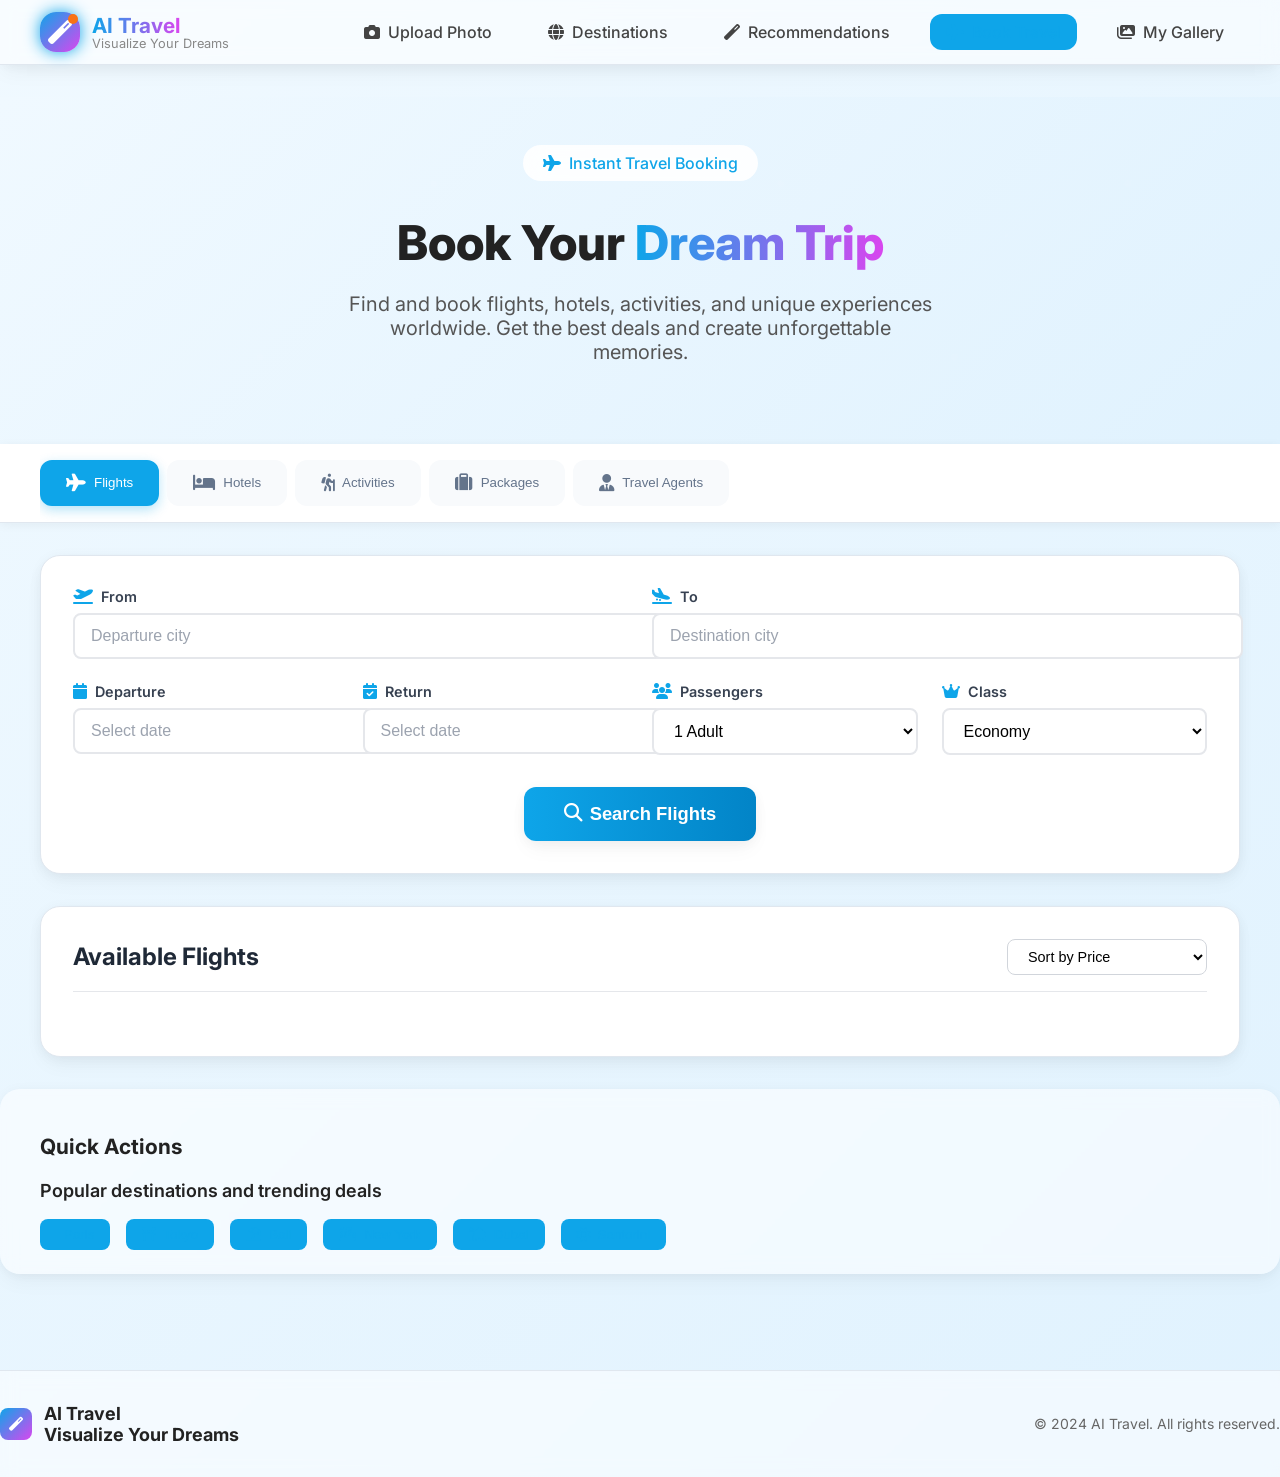
==== frontend/booking.html @ 81657a9d "commit" ====
<!DOCTYPE html>
<html lang="en">
<head>
    <meta charset="UTF-8">
    <meta name="viewport" content="width=device-width, initial-scale=1.0">
    <title>Travel Booking - AI Travel</title>
    <meta name="description" content="Book your perfect trip with AI Travel. Find flights, hotels, activities, and unique experiences worldwide.">
    
    <!-- Fonts -->
    <link rel="preconnect" href="https://fonts.googleapis.com">
    <link rel="preconnect" href="https://fonts.gstatic.com" crossorigin>
    <link href="https://fonts.googleapis.com/css2?family=Inter:wght@300;400;500;600;700;800&family=Poppins:wght@300;400;500;600;700;800;900&display=swap" rel="stylesheet">
    
    <!-- Icons -->
    <link rel="stylesheet" href="https://cdnjs.cloudflare.com/ajax/libs/font-awesome/6.4.0/css/all.min.css">
    
    <!-- Date Picker -->
    <link rel="stylesheet" href="https://cdn.jsdelivr.net/npm/flatpickr/dist/flatpickr.min.css">
    
    <!-- Styles -->
    <link rel="stylesheet" href="css/style.css">
    <link rel="stylesheet" href="css/booking.css">
</head>
<body>
    <!-- Navigation -->
    <nav class="navbar">
        <div class="nav-container">
            <div class="nav-logo">
                <a href="index.html" class="logo-link">
                    <div class="logo-icon">
                        <i class="fas fa-magic"></i>
                        <div class="logo-dot"></div>
                    </div>
                    <div class="logo-text">
                        <span class="logo-title">AI Travel</span>
                        <div class="logo-subtitle">Visualize Your Dreams</div>
                    </div>
                </a>
            </div>
            
            <div class="nav-menu" id="nav-menu">
                <a href="upload.html" class="nav-link">
                    <i class="fas fa-camera"></i>
                    <span>Upload Photo</span>
                </a>
                <a href="destinations.html" class="nav-link">
                    <i class="fas fa-globe"></i>
                    <span>Destinations</span>
                </a>
                <a href="recommendations.html" class="nav-link">
                    <i class="fas fa-magic"></i>
                    <span>Recommendations</span>
                </a>
                <a href="booking.html" class="nav-link active">
                    <i class="fas fa-plane"></i>
                    <span>Book Travel</span>
                </a>
                <a href="visualizations.html" class="nav-link">
                    <i class="fas fa-images"></i>
                    <span>My Gallery</span>
                </a>
            </div>
            
            <div class="nav-toggle" id="nav-toggle">
                <i class="fas fa-bars"></i>
            </div>
        </div>
    </nav>

    <!-- Main Content -->
    <main class="main-content">
        <!-- Booking Header -->
        <section class="booking-header">
            <div class="container">
                <div class="booking-badge">
                    <i class="fas fa-plane"></i>
                    <span>Instant Travel Booking</span>
                </div>
                
                <h1 class="booking-title">
                    Book Your
                    <span class="gradient-text">Dream Trip</span>
                </h1>
                
                <p class="booking-description">
                    Find and book flights, hotels, activities, and unique experiences worldwide. 
                    Get the best deals and create unforgettable memories.
                </p>
            </div>
        </section>

        <!-- Booking Tabs -->
        <section class="booking-tabs-section">
            <div class="container">
                <div class="booking-tabs">
                    <button class="booking-tab active" data-tab="flights">
                        <i class="fas fa-plane"></i>
                        <span>Flights</span>
                    </button>
                    <button class="booking-tab" data-tab="hotels">
                        <i class="fas fa-bed"></i>
                        <span>Hotels</span>
                    </button>
                    <button class="booking-tab" data-tab="activities">
                        <i class="fas fa-hiking"></i>
                        <span>Activities</span>
                    </button>
                    <button class="booking-tab" data-tab="packages">
                        <i class="fas fa-suitcase"></i>
                        <span>Packages</span>
                    </button>
                    <button class="booking-tab" data-tab="agents">
                        <i class="fas fa-user-tie"></i>
                        <span>Travel Agents</span>
                    </button>
                </div>
            </div>
        </section>

        <!-- Flight Booking -->
        <section class="booking-content active" id="flights-tab">
            <div class="container">
                <div class="booking-form">
                    <div class="form-row">
                        <div class="form-group">
                            <label for="flight-from">
                                <i class="fas fa-plane-departure"></i>
                                From
                            </label>
                            <input type="text" id="flight-from" placeholder="Departure city" class="form-input">
                        </div>
                        
                        <div class="form-group">
                            <label for="flight-to">
                                <i class="fas fa-plane-arrival"></i>
                                To
                            </label>
                            <input type="text" id="flight-to" placeholder="Destination city" class="form-input">
                        </div>
                    </div>

                    <div class="form-row">
                        <div class="form-group">
                            <label for="flight-depart">
                                <i class="fas fa-calendar"></i>
                                Departure
                            </label>
                            <input type="text" id="flight-depart" placeholder="Select date" class="form-input datepicker">
                        </div>
                        
                        <div class="form-group">
                            <label for="flight-return">
                                <i class="fas fa-calendar-check"></i>
                                Return
                            </label>
                            <input type="text" id="flight-return" placeholder="Select date" class="form-input datepicker">
                        </div>
                        
                        <div class="form-group">
                            <label for="flight-passengers">
                                <i class="fas fa-users"></i>
                                Passengers
                            </label>
                            <select id="flight-passengers" class="form-select">
                                <option value="1">1 Adult</option>
                                <option value="2">2 Adults</option>
                                <option value="3">3 Adults</option>
                                <option value="4">4 Adults</option>
                                <option value="5">5+ Adults</option>
                            </select>
                        </div>
                        
                        <div class="form-group">
                            <label for="flight-class">
                                <i class="fas fa-crown"></i>
                                Class
                            </label>
                            <select id="flight-class" class="form-select">
                                <option value="economy">Economy</option>
                                <option value="premium">Premium Economy</option>
                                <option value="business">Business</option>
                                <option value="first">First Class</option>
                            </select>
                        </div>
                    </div>

                    <div class="form-actions">
                        <button class="btn btn-primary btn-large" id="search-flights">
                            <i class="fas fa-search"></i>
                            Search Flights
                        </button>
                    </div>
                </div>

                <!-- Flight Results -->
                <div class="booking-results" id="flight-results">
                    <div class="results-header">
                        <h3>Available Flights</h3>
                        <div class="results-filters">
                            <select class="filter-select">
                                <option value="price">Sort by Price</option>
                                <option value="duration">Sort by Duration</option>
                                <option value="departure">Sort by Departure</option>
                            </select>
                        </div>
                    </div>
                    
                    <div class="results-grid" id="flight-results-grid">
                        <!-- Flight results will be populated here -->
                    </div>
                </div>
            </div>
        </section>

        <!-- Hotel Booking -->
        <section class="booking-content" id="hotels-tab">
            <div class="container">
                <div class="booking-form">
                    <div class="form-row">
                        <div class="form-group">
                            <label for="hotel-destination">
                                <i class="fas fa-map-marker-alt"></i>
                                Destination
                            </label>
                            <input type="text" id="hotel-destination" placeholder="Where are you going?" class="form-input">
                        </div>
                    </div>

                    <div class="form-row">
                        <div class="form-group">
                            <label for="hotel-checkin">
                                <i class="fas fa-calendar"></i>
                                Check-in
                            </label>
                            <input type="text" id="hotel-checkin" placeholder="Select date" class="form-input datepicker">
                        </div>
                        
                        <div class="form-group">
                            <label for="hotel-checkout">
                                <i class="fas fa-calendar-check"></i>
                                Check-out
                            </label>
                            <input type="text" id="hotel-checkout" placeholder="Select date" class="form-input datepicker">
                        </div>
                        
                        <div class="form-group">
                            <label for="hotel-guests">
                                <i class="fas fa-users"></i>
                                Guests
                            </label>
                            <select id="hotel-guests" class="form-select">
                                <option value="1">1 Guest</option>
                                <option value="2">2 Guests</option>
                                <option value="3">3 Guests</option>
                                <option value="4">4 Guests</option>
                                <option value="5">5+ Guests</option>
                            </select>
                        </div>
                        
                        <div class="form-group">
                            <label for="hotel-rooms">
                                <i class="fas fa-bed"></i>
                                Rooms
                            </label>
                            <select id="hotel-rooms" class="form-select">
                                <option value="1">1 Room</option>
                                <option value="2">2 Rooms</option>
                                <option value="3">3 Rooms</option>
                                <option value="4">4+ Rooms</option>
                            </select>
                        </div>
                    </div>

                    <div class="form-actions">
                        <button class="btn btn-primary btn-large" id="search-hotels">
                            <i class="fas fa-search"></i>
                            Search Hotels
                        </button>
                    </div>
                </div>

                <!-- Hotel Results -->
                <div class="booking-results" id="hotel-results">
                    <div class="results-header">
                        <h3>Available Hotels</h3>
                        <div class="results-filters">
                            <select class="filter-select">
                                <option value="price">Sort by Price</option>
                                <option value="rating">Sort by Rating</option>
                                <option value="distance">Sort by Distance</option>
                            </select>
                        </div>
                    </div>
                    
                    <div class="results-grid" id="hotel-results-grid">
                        <!-- Hotel results will be populated here -->
                    </div>
                </div>
            </div>
        </section>

        <!-- Activities Booking -->
        <section class="booking-content" id="activities-tab">
            <div class="container">
                <div class="booking-form">
                    <div class="form-row">
                        <div class="form-group">
                            <label for="activity-destination">
                                <i class="fas fa-map-marker-alt"></i>
                                Destination
                            </label>
                            <input type="text" id="activity-destination" placeholder="Where do you want to explore?" class="form-input">
                        </div>
                        
                        <div class="form-group">
                            <label for="activity-category">
                                <i class="fas fa-tags"></i>
                                Category
                            </label>
                            <select id="activity-category" class="form-select">
                                <option value="">All Activities</option>
                                <option value="adventure">Adventure</option>
                                <option value="culture">Culture & History</option>
                                <option value="food">Food & Dining</option>
                                <option value="nature">Nature & Wildlife</option>
                                <option value="water">Water Sports</option>
                                <option value="wellness">Wellness & Spa</option>
                                <option value="shopping">Shopping</option>
                                <option value="nightlife">Nightlife</option>
                            </select>
                        </div>
                    </div>

                    <div class="form-row">
                        <div class="form-group">
                            <label for="activity-date">
                                <i class="fas fa-calendar"></i>
                                Date
                            </label>
                            <input type="text" id="activity-date" placeholder="Select date" class="form-input datepicker">
                        </div>
                        
                        <div class="form-group">
                            <label for="activity-participants">
                                <i class="fas fa-users"></i>
                                Participants
                            </label>
                            <select id="activity-participants" class="form-select">
                                <option value="1">1 Person</option>
                                <option value="2">2 People</option>
                                <option value="3">3 People</option>
                                <option value="4">4 People</option>
                                <option value="5">5+ People</option>
                            </select>
                        </div>
                        
                        <div class="form-group">
                            <label for="activity-duration">
                                <i class="fas fa-clock"></i>
                                Duration
                            </label>
                            <select id="activity-duration" class="form-select">
                                <option value="">Any Duration</option>
                                <option value="1-3">1-3 Hours</option>
                                <option value="3-6">3-6 Hours</option>
                                <option value="6-12">6-12 Hours</option>
                                <option value="1-day">Full Day</option>
                                <option value="multi-day">Multi-Day</option>
                            </select>
                        </div>
                    </div>

                    <div class="form-actions">
                        <button class="btn btn-primary btn-large" id="search-activities">
                            <i class="fas fa-search"></i>
                            Search Activities
                        </button>
                    </div>
                </div>

                <!-- Activity Results -->
                <div class="booking-results" id="activity-results">
                    <div class="results-header">
                        <h3>Available Activities</h3>
                        <div class="results-filters">
                            <select class="filter-select">
                                <option value="price">Sort by Price</option>
                                <option value="rating">Sort by Rating</option>
                                <option value="duration">Sort by Duration</option>
                            </select>
                        </div>
                    </div>
                    
                    <div class="results-grid" id="activity-results-grid">
                        <!-- Activity results will be populated here -->
                    </div>
                </div>
            </div>
        </section>

        <!-- Package Booking -->
        <section class="booking-content" id="packages-tab">
            <div class="container">
                <div class="booking-form">
                    <div class="form-row">
                        <div class="form-group">
                            <label for="package-destination">
                                <i class="fas fa-map-marker-alt"></i>
                                Destination
                            </label>
                            <input type="text" id="package-destination" placeholder="Where do you want to go?" class="form-input">
                        </div>
                        
                        <div class="form-group">
                            <label for="package-type">
                                <i class="fas fa-suitcase"></i>
                                Package Type
                            </label>
                            <select id="package-type" class="form-select">
                                <option value="">All Packages</option>
                                <option value="romantic">Romantic Getaway</option>
                                <option value="family">Family Vacation</option>
                                <option value="adventure">Adventure Package</option>
                                <option value="luxury">Luxury Escape</option>
                                <option value="budget">Budget Friendly</option>
                                <option value="honeymoon">Honeymoon</option>
                            </select>
                        </div>
                    </div>

                    <div class="form-row">
                        <div class="form-group">
                            <label for="package-departure">
                                <i class="fas fa-calendar"></i>
                                Departure Date
                            </label>
                            <input type="text" id="package-departure" placeholder="Select date" class="form-input datepicker">
                        </div>
                        
                        <div class="form-group">
                            <label for="package-duration">
                                <i class="fas fa-clock"></i>
                                Duration
                            </label>
                            <select id="package-duration" class="form-select">
                                <option value="">Any Duration</option>
                                <option value="3-5">3-5 Days</option>
                                <option value="6-10">6-10 Days</option>
                                <option value="11-15">11-15 Days</option>
                                <option value="16+">16+ Days</option>
                            </select>
                        </div>
                        
                        <div class="form-group">
                            <label for="package-travelers">
                                <i class="fas fa-users"></i>
                                Travelers
                            </label>
                            <select id="package-travelers" class="form-select">
                                <option value="1">1 Person</option>
                                <option value="2">2 People</option>
                                <option value="3">3 People</option>
                                <option value="4">4 People</option>
                                <option value="5">5+ People</option>
                            </select>
                        </div>
                    </div>

                    <div class="form-actions">
                        <button class="btn btn-primary btn-large" id="search-packages">
                            <i class="fas fa-search"></i>
                            Search Packages
                        </button>
                    </div>
                </div>

                <!-- Package Results -->
                <div class="booking-results" id="package-results">
                    <div class="results-header">
                        <h3>Available Packages</h3>
                        <div class="results-filters">
                            <select class="filter-select">
                                <option value="price">Sort by Price</option>
                                <option value="rating">Sort by Rating</option>
                                <option value="duration">Sort by Duration</option>
                            </select>
                        </div>
                    </div>
                    
                    <div class="results-grid" id="package-results-grid">
                        <!-- Package results will be populated here -->
                    </div>
                </div>
            </div>
        </section>

        <!-- Travel Agents -->
        <section class="booking-content" id="agents-tab">
            <div class="container">
                <div class="booking-form">
                    <div class="form-row">
                        <div class="form-group">
                            <label for="agent-specialty">
                                <i class="fas fa-star"></i>
                                Specialty
                            </label>
                            <select id="agent-specialty" class="form-select">
                                <option value="">All Specialties</option>
                                <option value="luxury">Luxury Travel</option>
                                <option value="adventure">Adventure Travel</option>
                                <option value="family">Family Travel</option>
                                <option value="business">Business Travel</option>
                                <option value="honeymoon">Honeymoon & Romance</option>
                                <option value="group">Group Travel</option>
                                <option value="budget">Budget Travel</option>
                                <option value="cultural">Cultural Tours</option>
                            </select>
                        </div>
                        
                        <div class="form-group">
                            <label for="agent-destination">
                                <i class="fas fa-globe"></i>
                                Destination Expertise
                            </label>
                            <select id="agent-destination" class="form-select">
                                <option value="">All Destinations</option>
                                <option value="europe">Europe</option>
                                <option value="asia">Asia</option>
                                <option value="americas">Americas</option>
                                <option value="africa">Africa</option>
                                <option value="oceania">Oceania</option>
                                <option value="middle-east">Middle East</option>
                            </select>
                        </div>
                    </div>

                    <div class="form-row">
                        <div class="form-group">
                            <label for="agent-language">
                                <i class="fas fa-language"></i>
                                Language
                            </label>
                            <select id="agent-language" class="form-select">
                                <option value="">All Languages</option>
                                <option value="english">English</option>
                                <option value="spanish">Spanish</option>
                                <option value="french">French</option>
                                <option value="german">German</option>
                                <option value="italian">Italian</option>
                                <option value="portuguese">Portuguese</option>
                                <option value="chinese">Chinese</option>
                                <option value="japanese">Japanese</option>
                            </select>
                        </div>
                        
                        <div class="form-group">
                            <label for="agent-rating">
                                <i class="fas fa-star"></i>
                                Minimum Rating
                            </label>
                            <select id="agent-rating" class="form-select">
                                <option value="0">Any Rating</option>
                                <option value="4">4+ Stars</option>
                                <option value="4.5">4.5+ Stars</option>
                                <option value="5">5 Stars</option>
                            </select>
                        </div>
                    </div>

                    <div class="form-actions">
                        <button class="btn btn-primary btn-large" id="search-agents">
                            <i class="fas fa-search"></i>
                            Find Travel Agents
                        </button>
                    </div>
                </div>

                <!-- Agent Results -->
                <div class="booking-results" id="agent-results">
                    <div class="results-header">
                        <h3>Travel Agents</h3>
                        <div class="results-filters">
                            <select class="filter-select">
                                <option value="rating">Sort by Rating</option>
                                <option value="experience">Sort by Experience</option>
                                <option value="reviews">Sort by Reviews</option>
                            </select>
                        </div>
                    </div>
                    
                    <div class="results-grid" id="agent-results-grid">
                        <!-- Agent results will be populated here -->
                    </div>
                </div>
            </div>
        </section>

        <!-- Quick Actions -->
        <section class="quick-actions">
            <div class="container">
                <div class="quick-actions-title">
                    <h3>Quick Actions</h3>
                    <p>Popular destinations and trending deals</p>
                </div>
                
                <div class="quick-actions-buttons">
                    <button class="quick-action-btn" data-destination="paris">
                        <i class="fas fa-eiffel-tower"></i>
                        <span>Paris</span>
                    </button>
                    <button class="quick-action-btn" data-destination="tokyo">
                        <i class="fas fa-torii-gate"></i>
                        <span>Tokyo</span>
                    </button>
                    <button class="quick-action-btn" data-destination="bali">
                        <i class="fas fa-umbrella-beach"></i>
                        <span>Bali</span>
                    </button>
                    <button class="quick-action-btn" data-destination="new-york">
                        <i class="fas fa-city"></i>
                        <span>New York</span>
                    </button>
                    <button class="quick-action-btn" data-destination="dubai">
                        <i class="fas fa-mosque"></i>
                        <span>Dubai</span>
                    </button>
                    <button class="quick-action-btn" data-destination="santorini">
                        <i class="fas fa-sun"></i>
                        <span>Santorini</span>
                    </button>
                </div>
            </div>
        </section>
    </main>

    <!-- Footer -->
    <footer class="footer">
        <div class="footer-content">
            <div class="footer-logo">
                <div class="footer-logo-icon">
                    <i class="fas fa-magic"></i>
                </div>
                <div class="footer-logo-text">
                    <span>AI Travel</span>
                    <div>Visualize Your Dreams</div>
                </div>
            </div>
            <div class="footer-copyright">
                © 2024 AI Travel. All rights reserved.
            </div>
        </div>
    </footer>

    <!-- Toast Container -->
    <div class="toast-container" id="toast-container"></div>

    <!-- Scripts -->
    <script src="https://cdn.jsdelivr.net/npm/flatpickr"></script>
    <script src="js/api.js"></script>
    <script src="js/ui.js"></script>
    <script src="js/booking.js"></script>
</body>
</html>
---- frontend/css/style.css ----
/* CSS Variables for theming */
:root {
  --primary: #0ea5e9;
  --primary-dark: #0284c7;
  --secondary: #d946ef;
  --accent: #f97316;
  --success: #22c55e;
  --warning: #f59e0b;
  --error: #ef4444;
  --bg-gradient: linear-gradient(135deg, #f0f9ff 0%, #e0f2fe 100%);
  --font-main: "Inter", "Poppins", Arial, sans-serif;
  --shadow-soft: 0 2px 15px -3px rgba(0, 0, 0, 0.07),
    0 10px 20px -2px rgba(0, 0, 0, 0.04);
  --shadow-large: 0 10px 40px -10px rgba(14, 165, 233, 0.15),
    0 2px 10px -2px rgba(0, 0, 0, 0.05);
  --radius: 1.25rem;
}

html,
body {
  font-family: var(--font-main);
  background: var(--bg-gradient);
  color: #222;
  margin: 0;
  min-height: 100vh;
  scroll-behavior: smooth;
}

/* Layout */
.container {
  max-width: 1200px;
  margin: 0 auto;
  padding: 0 1.5rem;
}

.main-content {
  min-height: calc(100vh - 64px - 80px);
  padding: 2rem 0;
}

/* Navbar */
.navbar {
  background: #fff8;
  backdrop-filter: blur(8px);
  border-bottom: 1px solid #e0e7ef;
  box-shadow: var(--shadow-soft);
  position: sticky;
  top: 0;
  z-index: 100;
}
.nav-container {
  max-width: 1200px;
  margin: 0 auto;
  display: flex;
  align-items: center;
  justify-content: space-between;
  padding: 0 1.5rem;
  height: 64px;
}
.logo-link {
  display: flex;
  align-items: center;
  text-decoration: none;
}
.logo-icon {
  position: relative;
  width: 40px;
  height: 40px;
  background: linear-gradient(135deg, var(--primary), var(--secondary));
  border-radius: 1rem;
  display: flex;
  align-items: center;
  justify-content: center;
  color: #fff;
  font-size: 1.5rem;
  margin-right: 0.75rem;
  box-shadow: 0 0 16px var(--primary, #0ea5e9, 0.2);
}
.logo-dot {
  position: absolute;
  top: 2px;
  right: 2px;
  width: 10px;
  height: 10px;
  background: var(--accent);
  border-radius: 50%;
  animation: pulse 2s infinite;
}
@keyframes pulse {
  0%,
  100% {
    opacity: 1;
  }
  50% {
    opacity: 0.5;
  }
}
.logo-title {
  font-size: 1.3rem;
  font-weight: 700;
  background: linear-gradient(90deg, var(--primary), var(--secondary));
  -webkit-background-clip: text;
  -webkit-text-fill-color: transparent;
}
.logo-subtitle {
  font-size: 0.8rem;
  color: #888;
  margin-top: -2px;
}
.nav-menu {
  display: flex;
  gap: 1.5rem;
}
.nav-link {
  display: flex;
  align-items: center;
  gap: 0.5rem;
  color: #444;
  text-decoration: none;
  font-weight: 500;
  padding: 0.5rem 1rem;
  border-radius: 0.75rem;
  transition: background 0.2s, color 0.2s;
}
.nav-link.active,
.nav-link:hover {
  background: var(--primary, #0ea5e9, 0.1);
  color: var(--primary);
}
.nav-toggle {
  display: none;
  font-size: 1.5rem;
  cursor: pointer;
}

/* Hero Section */
.hero {
  position: relative;
  min-height: 600px;
  display: flex;
  align-items: center;
  justify-content: center;
  background: linear-gradient(135deg, #f0f9ff 0%, #e0f2fe 100%);
  overflow: hidden;
}
.hero-background {
  position: absolute;
  inset: 0;
  z-index: 0;
}
.hero-blob {
  position: absolute;
  border-radius: 50%;
  filter: blur(60px);
  opacity: 0.5;
}
.hero-blob-1 {
  top: 10%;
  left: 5%;
  width: 300px;
  height: 300px;
  background: var(--primary);
}
.hero-blob-2 {
  top: 30%;
  right: 10%;
  width: 300px;
  height: 300px;
  background: var(--secondary);
}
.hero-blob-3 {
  bottom: 0;
  left: 20%;
  width: 300px;
  height: 300px;
  background: var(--accent);
}
.hero-content {
  position: relative;
  z-index: 1;
  text-align: center;
  max-width: 700px;
  margin: 0 auto;
}
.hero-badge {
  display: inline-flex;
  align-items: center;
  gap: 0.5rem;
  background: #fff8;
  border-radius: 999px;
  padding: 0.5rem 1.25rem;
  font-size: 1rem;
  color: var(--primary);
  font-weight: 500;
  margin-bottom: 1.5rem;
}
.hero-title {
  font-size: 3rem;
  font-weight: 800;
  color: #222;
  margin: 0.5rem 0;
}
.gradient-text {
  background: linear-gradient(90deg, var(--primary), var(--secondary));
  -webkit-background-clip: text;
  -webkit-text-fill-color: transparent;
}
.hero-description {
  font-size: 1.25rem;
  color: #555;
  margin-bottom: 2rem;
}
.hero-buttons {
  display: flex;
  gap: 1rem;
  justify-content: center;
  margin-bottom: 2.5rem;
}
.btn {
  display: inline-flex;
  align-items: center;
  gap: 0.5rem;
  font-size: 1rem;
  font-weight: 600;
  border: none;
  border-radius: 0.75rem;
  padding: 0.75rem 2rem;
  cursor: pointer;
  text-decoration: none;
  transition: background 0.2s, color 0.2s, box-shadow 0.2s, transform 0.2s;
}
.btn-large {
  font-size: 1.15rem;
  padding: 1rem 2.5rem;
}
.btn-primary {
  background: linear-gradient(90deg, var(--primary), var(--primary-dark));
  color: #fff;
  box-shadow: var(--shadow-soft);
}
.btn-primary:hover {
  background: linear-gradient(90deg, var(--primary-dark), var(--primary));
  transform: scale(1.04);
}
.btn-secondary {
  background: #fff;
  color: var(--primary);
  border: 2px solid var(--primary);
}
.btn-secondary:hover {
  background: var(--primary);
  color: #fff;
}
.btn-white {
  background: #fff;
  color: var(--primary);
  border: none;
}
.btn-white:hover {
  background: #f0f9ff;
}
.btn-outline {
  background: transparent;
  color: #fff;
  border: 2px solid #fff;
}
.btn-outline:hover {
  background: #fff2;
  color: #fff;
}
.btn-warning {
  background: var(--warning);
  color: #fff;
}
.btn-warning:hover {
  background: #fbbf24;
}

/* Hero Stats */
.hero-stats {
  display: flex;
  gap: 2rem;
  justify-content: center;
  margin-top: 2.5rem;
}
.stat-item {
  text-align: center;
}
.stat-number {
  font-size: 2rem;
  font-weight: 700;
  color: var(--primary);
}
.stat-label {
  font-size: 1rem;
  color: #666;
}

/* Section Headers */
.section-header {
  text-align: center;
  margin-bottom: 3rem;
}
.section-title {
  font-size: 2.5rem;
  font-weight: 700;
  color: #222;
  margin-bottom: 1rem;
}
.section-description {
  font-size: 1.25rem;
  color: #555;
  max-width: 600px;
  margin: 0 auto;
}

/* Features Section */
.features {
  padding: 4rem 0;
}
.features-grid {
  display: grid;
  grid-template-columns: repeat(auto-fit, minmax(300px, 1fr));
  gap: 2rem;
}
.feature-card {
  background: #fff8;
  backdrop-filter: blur(8px);
  border-radius: var(--radius);
  padding: 2rem;
  text-align: center;
  box-shadow: var(--shadow-soft);
  transition: transform 0.3s, box-shadow 0.3s;
}
.feature-card:hover {
  transform: translateY(-5px);
  box-shadow: var(--shadow-large);
}
.feature-icon {
  width: 64px;
  height: 64px;
  background: linear-gradient(135deg, var(--primary), var(--primary-dark));
  border-radius: 1rem;
  display: flex;
  align-items: center;
  justify-content: center;
  margin: 0 auto 1.5rem;
  color: #fff;
  font-size: 1.5rem;
}
.feature-title {
  font-size: 1.25rem;
  font-weight: 600;
  color: #222;
  margin-bottom: 1rem;
}
.feature-description {
  color: #555;
  line-height: 1.6;
}

/* How It Works Section */
.how-it-works {
  padding: 4rem 0;
}
.steps-grid {
  display: grid;
  grid-template-columns: repeat(auto-fit, minmax(250px, 1fr));
  gap: 2rem;
}
.step-item {
  background: #fff8;
  backdrop-filter: blur(8px);
  border-radius: var(--radius);
  padding: 2rem;
  text-align: center;
  box-shadow: var(--shadow-soft);
  position: relative;
}
.step-number {
  width: 48px;
  height: 48px;
  background: var(--primary);
  color: #fff;
  border-radius: 50%;
  display: flex;
  align-items: center;
  justify-content: center;
  font-weight: 700;
  font-size: 1.25rem;
  margin: 0 auto 1.5rem;
}
.step-title {
  font-size: 1.25rem;
  font-weight: 600;
  color: #222;
  margin-bottom: 1rem;
}
.step-description {
  color: #555;
  line-height: 1.6;
}
.step-arrow {
  position: absolute;
  top: 50%;
  right: -1rem;
  transform: translateY(-50%);
  color: var(--primary);
  font-size: 1.5rem;
}

/* Testimonials Section */
.testimonials {
  padding: 4rem 0;
}
.testimonials-grid {
  display: grid;
  grid-template-columns: repeat(auto-fit, minmax(300px, 1fr));
  gap: 2rem;
}
.testimonial-card {
  background: #fff8;
  backdrop-filter: blur(8px);
  border-radius: var(--radius);
  padding: 1.5rem;
  box-shadow: var(--shadow-soft);
}
.testimonial-stars {
  display: flex;
  gap: 0.25rem;
  margin-bottom: 1rem;
  color: #fbbf24;
}
.testimonial-text {
  color: #555;
  line-height: 1.6;
  margin-bottom: 1.5rem;
  font-style: italic;
}
.testimonial-author {
  display: flex;
  align-items: center;
  gap: 1rem;
}
.author-avatar {
  width: 40px;
  height: 40px;
  background: linear-gradient(135deg, var(--primary), var(--secondary));
  border-radius: 50%;
  display: flex;
  align-items: center;
  justify-content: center;
  color: #fff;
  font-weight: 700;
}
.author-name {
  font-weight: 600;
  color: #222;
}
.author-location {
  font-size: 0.875rem;
  color: #666;
}

/* CTA Section */
.cta {
  position: relative;
  padding: 4rem 0;
  margin: 4rem 0;
  background: linear-gradient(
    135deg,
    var(--primary),
    var(--secondary),
    var(--accent)
  );
  border-radius: var(--radius);
  overflow: hidden;
}
.cta-background {
  position: absolute;
  inset: 0;
}
.cta-overlay {
  position: absolute;
  inset: 0;
  background: rgba(0, 0, 0, 0.2);
}
.cta-content {
  position: relative;
  z-index: 1;
  text-align: center;
  color: #fff;
}
.cta-title {
  font-size: 2.5rem;
  font-weight: 700;
  margin-bottom: 1.5rem;
}
.cta-description {
  font-size: 1.25rem;
  margin-bottom: 2rem;
  opacity: 0.9;
}
.cta-buttons {
  display: flex;
  gap: 1rem;
  justify-content: center;
}

/* Footer */
.footer {
  background: #fff8;
  backdrop-filter: blur(8px);
  border-top: 1px solid #e0e7ef;
  padding: 2rem 0;
  margin-top: 4rem;
}
.footer-content {
  display: flex;
  justify-content: space-between;
  align-items: center;
}
.footer-logo {
  display: flex;
  align-items: center;
  gap: 0.75rem;
}
.footer-logo-icon {
  width: 32px;
  height: 32px;
  background: linear-gradient(135deg, var(--primary), var(--secondary));
  border-radius: 0.5rem;
  display: flex;
  align-items: center;
  justify-content: center;
  color: #fff;
  font-weight: 700;
  font-size: 0.875rem;
}
.footer-logo-text {
  font-size: 1.125rem;
  font-weight: 700;
  color: #222;
}
.footer-copyright {
  color: #666;
  font-size: 0.875rem;
}

/* Upload Page Styles */
.upload-header,
.destinations-header,
.visualizations-header {
  text-align: center;
  margin-bottom: 3rem;
}
.step-badge {
  display: inline-flex;
  align-items: center;
  gap: 0.5rem;
  background: var(--primary, #0ea5e9, 0.1);
  border: 1px solid var(--primary);
  border-radius: 999px;
  padding: 0.5rem 1rem;
  font-size: 0.875rem;
  color: var(--primary);
  font-weight: 500;
  margin-bottom: 1.5rem;
}
.upload-title,
.destinations-title,
.visualizations-title {
  font-size: 3rem;
  font-weight: 700;
  color: #222;
  margin-bottom: 1rem;
}
.upload-description,
.destinations-description,
.visualizations-description {
  font-size: 1.25rem;
  color: #555;
  max-width: 600px;
  margin: 0 auto;
}

.upload-section {
  margin-bottom: 3rem;
}
.upload-grid {
  display: grid;
  grid-template-columns: 1fr 1fr;
  gap: 3rem;
  align-items: start;
}
.photo-upload {
  border: 2px dashed #ddd;
  border-radius: var(--radius);
  padding: 2rem;
  text-align: center;
  transition: border-color 0.3s, background 0.3s;
}
.photo-upload:hover {
  border-color: var(--primary);
  background: #f0f9ff;
}
.photo-upload.drag-over {
  border-color: var(--primary);
  background: #f0f9ff;
  transform: scale(1.02);
}
.upload-icon {
  position: relative;
  width: 80px;
  height: 80px;
  background: linear-gradient(135deg, var(--primary), var(--secondary));
  border-radius: 1rem;
  display: flex;
  align-items: center;
  justify-content: center;
  margin: 0 auto 1.5rem;
  color: #fff;
  font-size: 2rem;
}
.upload-dot {
  position: absolute;
  top: -8px;
  right: -8px;
  width: 24px;
  height: 24px;
  background: var(--accent);
  border-radius: 50%;
  animation: pulse 2s infinite;
}
.upload-heading {
  font-size: 1.5rem;
  font-weight: 600;
  color: #222;
  margin-bottom: 0.5rem;
}
.upload-subtext {
  color: #666;
  margin-bottom: 1.5rem;
}

.upload-note {
  color: #ff6b6b;
  font-size: 0.8rem;
  margin-top: 0.25rem;
  font-style: italic;
}

.lightx-tips {
  background: #f0f9ff;
  border: 1px solid #93c5fd;
  border-radius: 8px;
  padding: 1rem;
  margin-top: 1rem;
  font-size: 0.85rem;
}

.lightx-tips p {
  margin: 0 0 0.5rem 0;
  color: #1e40af;
  font-weight: 600;
}

.lightx-tips ul {
  margin: 0;
  padding-left: 1.5rem;
  color: #1e40af;
}

.lightx-tips li {
  margin-bottom: 0.25rem;
}
.upload-actions {
  display: flex;
  flex-direction: column;
  gap: 1rem;
  align-items: center;
}
.upload-or {
  color: #666;
  font-size: 0.875rem;
}

.upload-preview {
  text-align: center;
  padding: 1.5rem;
}
.preview-container {
  position: relative;
  margin-bottom: 1rem;
}
.preview-image {
  max-width: 100%;
  max-height: 400px;
  border-radius: 0.75rem;
  object-fit: cover;
}
.preview-remove {
  position: absolute;
  top: -8px;
  right: -8px;
  width: 24px;
  height: 24px;
  background: var(--error);
  color: #fff;
  border: none;
  border-radius: 50%;
  cursor: pointer;
  font-size: 0.75rem;
  display: flex;
  align-items: center;
  justify-content: center;
}
.preview-status {
  display: flex;
  align-items: center;
  justify-content: center;
  gap: 0.5rem;
  margin-bottom: 1rem;
  color: var(--success);
  font-weight: 500;
}
.status-icon {
  color: var(--success);
  font-size: 1.25rem;
}

/* Upload Form Styles */
.upload-form {
  margin-top: 1rem;
}
.upload-btn {
  width: 100%;
  padding: 1rem 2rem;
  font-size: 1.1rem;
  font-weight: 600;
  background: linear-gradient(90deg, var(--primary), var(--primary-dark));
  color: #fff;
  border: none;
  border-radius: 0.75rem;
  cursor: pointer;
  transition: all 0.2s ease;
  box-shadow: var(--shadow-soft);
}
.upload-btn:hover {
  background: linear-gradient(90deg, var(--primary-dark), var(--primary));
  transform: translateY(-2px);
  box-shadow: var(--shadow-large);
}
.upload-btn:disabled {
  background: #ccc;
  cursor: not-allowed;
  transform: none;
  box-shadow: none;
}
.upload-btn i {
  margin-right: 0.5rem;
}

.upload-loading {
  position: absolute;
  inset: 0;
  background: rgba(0, 0, 0, 0.5);
  backdrop-filter: blur(4px);
  display: flex;
  flex-direction: column;
  align-items: center;
  justify-content: center;
  color: #fff;
  border-radius: var(--radius);
}
.loading-spinner {
  width: 48px;
  height: 48px;
  border: 4px solid #fff;
  border-top: 4px solid transparent;
  border-radius: 50%;
  animation: spin 1s linear infinite;
  margin-bottom: 1rem;
}
@keyframes spin {
  0% {
    transform: rotate(0deg);
  }
  100% {
    transform: rotate(360deg);
  }
}
.loading-text {
  font-size: 1.125rem;
  font-weight: 600;
  margin-bottom: 0.5rem;
}
.loading-subtext {
  font-size: 0.875rem;
  opacity: 0.8;
}

/* Progress Bar Styles */
.progress-bar-container {
  width: 100%;
  max-width: 300px;
  margin-top: 1rem;
}
.progress-bar {
  width: 100%;
  height: 8px;
  background: rgba(255, 255, 255, 0.3);
  border-radius: 4px;
  overflow: hidden;
}
.progress-fill {
  height: 100%;
  background: linear-gradient(90deg, var(--success), var(--primary));
  border-radius: 4px;
  transition: width 0.3s ease;
}
.progress-text {
  text-align: center;
  font-size: 0.875rem;
  margin-top: 0.5rem;
  opacity: 0.9;
}

.upload-info {
  background: #dbeafe;
  border: 1px solid #93c5fd;
  border-radius: var(--radius);
  padding: 1rem;
  margin-top: 1.5rem;
}
.info-icon {
  color: var(--primary);
  font-size: 1.25rem;
  margin-bottom: 0.5rem;
}
.info-title {
  font-weight: 600;
  color: #1e40af;
  margin-bottom: 0.25rem;
}
.info-content p {
  color: #1e40af;
  font-size: 0.875rem;
  margin: 0.25rem 0;
}

.info-panel {
  display: flex;
  flex-direction: column;
  gap: 1.5rem;
}
.info-card {
  background: #fff8;
  backdrop-filter: blur(8px);
  border-radius: var(--radius);
  padding: 1.5rem;
  box-shadow: var(--shadow-soft);
}
.info-card-title {
  display: flex;
  align-items: center;
  gap: 0.5rem;
  font-size: 1.125rem;
  font-weight: 600;
  color: #222;
  margin-bottom: 1rem;
}
.info-list {
  list-style: none;
  padding: 0;
  margin: 0;
}
.info-list li {
  position: relative;
  padding-left: 1.5rem;
  margin-bottom: 0.75rem;
  color: #555;
}
.info-list li::before {
  content: "";
  position: absolute;
  left: 0;
  top: 0.5rem;
  width: 8px;
  height: 8px;
  background: var(--primary);
  border-radius: 50%;
}

.success-state {
  margin: 3rem 0;
}
.success-card {
  background: linear-gradient(135deg, #dcfce7, #f0f9ff);
  border: 1px solid var(--success);
  border-radius: var(--radius);
  padding: 2rem;
  text-align: center;
  box-shadow: var(--shadow-soft);
}
.success-icon {
  width: 64px;
  height: 64px;
  background: var(--success);
  color: #fff;
  border-radius: 50%;
  display: flex;
  align-items: center;
  justify-content: center;
  margin: 0 auto 1.5rem;
  font-size: 2rem;
}
.success-title {
  font-size: 1.5rem;
  font-weight: 700;
  color: var(--success);
  margin-bottom: 1rem;
}
.success-description {
  color: #166534;
  margin-bottom: 2rem;
  font-size: 1.125rem;
}
.success-buttons {
  display: flex;
  gap: 1rem;
  justify-content: center;
}

.progress-indicator {
  display: flex;
  align-items: center;
  justify-content: center;
  gap: 1rem;
}
.progress-step {
  display: flex;
  align-items: center;
  gap: 0.5rem;
}
.progress-number {
  width: 32px;
  height: 32px;
  background: #e5e7eb;
  color: #6b7280;
  border-radius: 50%;
  display: flex;
  align-items: center;
  justify-content: center;
  font-weight: 700;
  font-size: 0.875rem;
}
.progress-step.active .progress-number {
  background: var(--primary);
  color: #fff;
}
.progress-label {
  font-size: 0.875rem;
  font-weight: 500;
  color: #6b7280;
}
.progress-step.active .progress-label {
  color: var(--primary);
}
.progress-line {
  width: 48px;
  height: 2px;
  background: #e5e7eb;
}

/* Destinations Page Styles */
.photo-warning {
  background: #fef3c7;
  border: 1px solid #f59e0b;
  border-radius: var(--radius);
  padding: 1.5rem;
  margin-bottom: 2rem;
}
.warning-content {
  display: flex;
  align-items: flex-start;
  gap: 1rem;
}
.warning-icon {
  width: 48px;
  height: 48px;
  background: #fef3c7;
  border-radius: 0.75rem;
  display: flex;
  align-items: center;
  justify-content: center;
  color: var(--warning);
  font-size: 1.5rem;
  flex-shrink: 0;
}
.warning-title {
  font-size: 1.125rem;
  font-weight: 600;
  color: #92400e;
  margin-bottom: 0.5rem;
}
.warning-description {
  color: #92400e;
  margin-bottom: 1rem;
}

.search-filter-section {
  margin-bottom: 2rem;
}
.search-filter-container {
  display: flex;
  gap: 1rem;
  align-items: center;
  margin-bottom: 1rem;
}
.search-container {
  position: relative;
  flex: 1;
  max-width: 400px;
}
.search-icon {
  position: absolute;
  left: 1rem;
  top: 50%;
  transform: translateY(-50%);
  color: #9ca3af;
}
.search-input {
  width: 100%;
  padding: 0.75rem 1rem 0.75rem 2.5rem;
  border: 1px solid #d1d5db;
  border-radius: 0.75rem;
  font-size: 1rem;
  background: #fff8;
  backdrop-filter: blur(4px);
  transition: border-color 0.2s, box-shadow 0.2s;
}
.search-input:focus {
  outline: none;
  border-color: var(--primary);
  box-shadow: 0 0 0 3px rgba(14, 165, 233, 0.1);
}
.filter-container {
  display: flex;
  align-items: center;
  gap: 0.5rem;
}
.filter-icon {
  color: #6b7280;
}
.filter-select {
  padding: 0.75rem 1rem;
  border: 1px solid #d1d5db;
  border-radius: 0.75rem;
  background: #fff8;
  backdrop-filter: blur(4px);
  font-size: 1rem;
  min-width: 200px;
}
.results-summary {
  display: flex;
  justify-content: space-between;
  align-items: center;
  font-size: 0.875rem;
  color: #6b7280;
}
.clear-search,
.clear-filters {
  color: var(--primary);
  font-weight: 500;
  background: none;
  border: none;
  cursor: pointer;
}

.loading-state {
  display: flex;
  flex-direction: column;
  align-items: center;
  justify-content: center;
  padding: 4rem 0;
}
.loading-text {
  color: #6b7280;
  margin-top: 1rem;
}

.destinations-grid {
  display: grid;
  grid-template-columns: repeat(auto-fill, minmax(350px, 1fr));
  gap: 2rem;
  margin-bottom: 3rem;
}
.destination-card {
  background: #fff8;
  backdrop-filter: blur(8px);
  border-radius: var(--radius);
  overflow: hidden;
  box-shadow: var(--shadow-soft);
  transition: transform 0.3s, box-shadow 0.3s;
}
.destination-card:hover {
  transform: translateY(-5px);
  box-shadow: var(--shadow-large);
}
.destination-image {
  width: 100%;
  height: 200px;
  object-fit: cover;
}
.destination-content {
  padding: 1.5rem;
}
.destination-title {
  font-size: 1.25rem;
  font-weight: 600;
  color: #222;
  margin-bottom: 0.5rem;
}
.destination-location {
  display: flex;
  align-items: center;
  gap: 0.5rem;
  color: #6b7280;
  font-size: 0.875rem;
  margin-bottom: 1rem;
}
.destination-description {
  color: #555;
  line-height: 1.6;
  margin-bottom: 1.5rem;
}
.destination-button {
  width: 100%;
  padding: 0.75rem;
  background: var(--primary);
  color: #fff;
  border: none;
  border-radius: 0.5rem;
  font-weight: 600;
  cursor: pointer;
  transition: background 0.2s;
}
.destination-button:hover {
  background: var(--primary-dark);
}
.destination-button:disabled {
  opacity: 0.5;
  cursor: not-allowed;
}

.empty-state {
  text-align: center;
  padding: 4rem 0;
}
.empty-icon {
  width: 96px;
  height: 96px;
  background: #f3f4f6;
  border-radius: 50%;
  display: flex;
  align-items: center;
  justify-content: center;
  margin: 0 auto 1.5rem;
  color: #9ca3af;
  font-size: 2.5rem;
}
.empty-title {
  font-size: 1.5rem;
  font-weight: 600;
  color: #222;
  margin-bottom: 1rem;
}
.empty-description {
  color: #6b7280;
  margin-bottom: 2rem;
}
.empty-actions {
  display: flex;
  gap: 1rem;
  justify-content: center;
}

/* Visualizations Page Styles */
.stats-section {
  margin-bottom: 3rem;
}
.stats-grid {
  display: grid;
  grid-template-columns: repeat(auto-fit, minmax(200px, 1fr));
  gap: 1.5rem;
}
.stat-card {
  background: #fff8;
  backdrop-filter: blur(8px);
  border-radius: var(--radius);
  padding: 1.5rem;
  text-align: center;
  box-shadow: var(--shadow-soft);
}
.stat-icon {
  width: 48px;
  height: 48px;
  background: var(--primary, #0ea5e9, 0.1);
  border-radius: 0.75rem;
  display: flex;
  align-items: center;
  justify-content: center;
  margin: 0 auto 1rem;
  color: var(--primary);
  font-size: 1.25rem;
}
.stat-number {
  font-size: 1.5rem;
  font-weight: 700;
  color: #222;
  margin-bottom: 0.5rem;
}
.stat-label {
  color: #6b7280;
  font-size: 0.875rem;
}

.filter-buttons {
  display: flex;
  align-items: center;
  gap: 0.5rem;
}
.filter-tabs {
  display: flex;
  background: #f3f4f6;
  border-radius: 0.5rem;
  padding: 0.25rem;
}
.filter-tab {
  display: flex;
  align-items: center;
  gap: 0.5rem;
  padding: 0.5rem 1rem;
  background: none;
  border: none;
  border-radius: 0.25rem;
  font-size: 0.875rem;
  font-weight: 500;
  color: #6b7280;
  cursor: pointer;
  transition: all 0.2s;
}
.filter-tab.active {
  background: #fff;
  color: var(--primary);
  box-shadow: var(--shadow-soft);
}

.gallery-section {
  margin-bottom: 3rem;
}
.gallery-grid {
  display: grid;
  grid-template-columns: repeat(auto-fill, minmax(300px, 1fr));
  gap: 2rem;
}
.visualization-card {
  background: #fff8;
  backdrop-filter: blur(8px);
  border-radius: var(--radius);
  overflow: hidden;
  box-shadow: var(--shadow-soft);
  transition: transform 0.3s, box-shadow 0.3s;
  position: relative;
}
.visualization-card:hover {
  transform: translateY(-5px);
  box-shadow: var(--shadow-large);
}
.visualization-card.generated {
  border: 2px solid var(--accent);
}
.generated-badge {
  position: absolute;
  top: 1rem;
  right: 1rem;
  background: var(--accent);
  color: #fff;
  padding: 0.25rem 0.75rem;
  border-radius: 999px;
  font-size: 0.75rem;
  font-weight: 600;
  z-index: 1;
}
.visualization-image {
  width: 100%;
  height: 250px;
  object-fit: cover;
}
.visualization-content {
  padding: 1.5rem;
}
.visualization-title {
  font-size: 1.125rem;
  font-weight: 600;
  color: #222;
  margin-bottom: 0.5rem;
}
.visualization-location {
  display: flex;
  align-items: center;
  gap: 0.5rem;
  color: #6b7280;
  font-size: 0.875rem;
}
.visualization-date {
  display: flex;
  align-items: center;
  gap: 0.5rem;
  color: #9ca3af;
  font-size: 0.875rem;
}

.quick-actions {
  background: #fff8;
  backdrop-filter: blur(8px);
  border-radius: var(--radius);
  padding: 1.5rem;
  box-shadow: var(--shadow-soft);
}
.quick-actions-title {
  font-size: 1.125rem;
  font-weight: 600;
  color: #222;
  margin-bottom: 1rem;
}
.quick-actions-buttons {
  display: flex;
  gap: 1rem;
  flex-wrap: wrap;
}
.quick-action-btn {
  display: flex;
  align-items: center;
  gap: 0.5rem;
  padding: 0.5rem 1rem;
  background: var(--primary, #0ea5e9, 0.1);
  color: var(--primary);
  border: none;
  border-radius: 0.5rem;
  font-weight: 500;
  cursor: pointer;
  transition: background 0.2s;
}
.quick-action-btn:hover {
  background: var(--primary, #0ea5e9, 0.2);
}

/* Lightbox */
.lightbox {
  position: fixed;
  inset: 0;
  background: rgba(0, 0, 0, 0.9);
  z-index: 1000;
  display: none;
  align-items: center;
  justify-content: center;
}
.lightbox.active {
  display: flex;
}
.lightbox-content {
  position: relative;
  max-width: 90vw;
  max-height: 90vh;
}
.lightbox-close {
  position: absolute;
  top: -2rem;
  right: 0;
  background: none;
  border: none;
  color: #fff;
  font-size: 1.5rem;
  cursor: pointer;
}
.lightbox-image {
  max-width: 100%;
  max-height: 70vh;
  object-fit: contain;
}
.lightbox-info {
  background: #fff;
  padding: 1.5rem;
  border-radius: 0.5rem;
  margin-top: 1rem;
}
.lightbox-title {
  font-size: 1.25rem;
  font-weight: 600;
  color: #222;
  margin-bottom: 0.5rem;
}
.lightbox-location {
  color: #6b7280;
  margin-bottom: 1rem;
}
.lightbox-actions {
  display: flex;
  gap: 1rem;
}
.lightbox-action {
  display: flex;
  align-items: center;
  gap: 0.5rem;
  padding: 0.5rem 1rem;
  background: var(--primary);
  color: #fff;
  border: none;
  border-radius: 0.5rem;
  font-weight: 500;
  cursor: pointer;
  transition: background 0.2s;
}
.lightbox-action:hover {
  background: var(--primary-dark);
}

/* Toast Notifications */
.toast-container {
  position: fixed;
  top: 1rem;
  right: 1rem;
  z-index: 1000;
}
.toast {
  background: #fff;
  border-radius: 0.5rem;
  padding: 1rem 1.5rem;
  box-shadow: var(--shadow-large);
  margin-bottom: 0.5rem;
  display: flex;
  align-items: center;
  gap: 0.75rem;
  min-width: 300px;
  animation: slideIn 0.3s ease-out;
}
.toast.success {
  border-left: 4px solid var(--success);
}
.toast.error {
  border-left: 4px solid var(--error);
}
.toast.warning {
  border-left: 4px solid var(--warning);
}
.toast-icon {
  font-size: 1.25rem;
}
.toast.success .toast-icon {
  color: var(--success);
}
.toast.error .toast-icon {
  color: var(--error);
}
.toast.warning .toast-icon {
  color: var(--warning);
}
.toast-message {
  flex: 1;
  color: #222;
}
.toast-close {
  background: none;
  border: none;
  color: #9ca3af;
  cursor: pointer;
  font-size: 1.25rem;
}
@keyframes slideIn {
  from {
    transform: translateX(100%);
    opacity: 0;
  }
  to {
    transform: translateX(0);
    opacity: 1;
  }
}

/* Responsive Design */
@media (max-width: 768px) {
  .nav-menu {
    position: fixed;
    top: 64px;
    left: 0;
    right: 0;
    background: #fff;
    flex-direction: column;
    padding: 1rem;
    box-shadow: var(--shadow-soft);
    transform: translateY(-100%);
    opacity: 0;
    transition: all 0.3s;
  }
  .nav-menu.active {
    transform: translateY(0);
    opacity: 1;
  }
  .nav-toggle {
    display: block;
  }

  .hero-title {
    font-size: 2rem;
  }
  .hero-description {
    font-size: 1rem;
  }
  .hero-buttons {
    flex-direction: column;
  }
  .hero-stats {
    flex-direction: column;
    gap: 1rem;
  }

  .features-grid,
  .steps-grid,
  .testimonials-grid {
    grid-template-columns: 1fr;
  }

  .upload-grid {
    grid-template-columns: 1fr;
  }

  .search-filter-container {
    flex-direction: column;
    align-items: stretch;
  }

  .destinations-grid,
  .gallery-grid {
    grid-template-columns: 1fr;
  }

  .stats-grid {
    grid-template-columns: repeat(2, 1fr);
  }

  .footer-content {
    flex-direction: column;
    gap: 1rem;
    text-align: center;
  }

  .cta-buttons {
    flex-direction: column;
  }

  .step-arrow {
    display: none;
  }
}

/* Text-to-Image Generation Styles */
.text-to-image-section {
  margin: 3rem 0;
  padding: 2rem 0;
}

.text-to-image-grid {
  display: grid;
  grid-template-columns: 1fr 1fr;
  gap: 2rem;
  margin-top: 2rem;
}

.text-input-area {
  background: white;
  border-radius: var(--radius);
  padding: 2rem;
  box-shadow: var(--shadow-soft);
}

.input-group {
  margin-bottom: 1.5rem;
}

.input-label {
  display: block;
  font-weight: 600;
  color: #34495e;
  margin-bottom: 0.5rem;
  font-size: 0.95rem;
}

.text-input {
  width: 100%;
  padding: 1rem;
  border: 2px solid #ecf0f1;
  border-radius: 0.75rem;
  font-size: 1rem;
  font-family: inherit;
  resize: vertical;
  transition: border-color 0.3s;
}

.text-input:focus {
  outline: none;
  border-color: var(--primary);
}

.style-select {
  width: 100%;
  padding: 1rem;
  border: 2px solid #ecf0f1;
  border-radius: 0.75rem;
  font-size: 1rem;
  font-family: inherit;
  background: white;
  cursor: pointer;
  transition: border-color 0.3s;
}

.style-select:focus {
  outline: none;
  border-color: var(--primary);
}

.generate-btn {
  width: 100%;
  padding: 1rem;
  font-size: 1.1rem;
  margin-top: 1rem;
}

.generate-btn:disabled {
  opacity: 0.6;
  cursor: not-allowed;
}

.generated-images-area {
  background: white;
  border-radius: var(--radius);
  padding: 2rem;
  box-shadow: var(--shadow-soft);
}

.generated-title {
  color: #2c3e50;
  margin-bottom: 1.5rem;
  font-size: 1.3rem;
  font-weight: 600;
}

.generated-images-grid {
  min-height: 300px;
  display: flex;
  flex-direction: column;
  gap: 1rem;
}

.placeholder-message {
  display: flex;
  flex-direction: column;
  align-items: center;
  justify-content: center;
  min-height: 300px;
  color: #95a5a6;
  text-align: center;
}

.placeholder-message i {
  font-size: 3rem;
  margin-bottom: 1rem;
  opacity: 0.5;
}

.placeholder-message p {
  font-size: 1.1rem;
  margin: 0;
}

.generated-image-item {
  background: #f8f9fa;
  border-radius: 0.75rem;
  padding: 1rem;
  border: 2px solid #ecf0f1;
  transition: all 0.3s;
}

.generated-image-item:hover {
  border-color: var(--primary);
  box-shadow: var(--shadow-soft);
}

.generated-image {
  width: 100%;
  height: 200px;
  object-fit: cover;
  border-radius: 0.5rem;
  margin-bottom: 1rem;
}

.generated-image-info {
  display: flex;
  justify-content: space-between;
  align-items: center;
}

.generated-prompt {
  font-size: 0.9rem;
  color: #7f8c8d;
  margin: 0;
  flex: 1;
}

.generated-actions {
  display: flex;
  gap: 0.5rem;
}

.generated-action-btn {
  background: var(--primary);
  color: white;
  border: none;
  padding: 0.5rem;
  border-radius: 0.5rem;
  cursor: pointer;
  transition: background 0.3s;
  font-size: 0.9rem;
}

.generated-action-btn:hover {
  background: var(--primary-dark);
}

.generated-action-btn.secondary {
  background: #95a5a6;
}

.generated-action-btn.secondary:hover {
  background: #7f8c8d;
}

.generation-loading {
  display: flex;
  flex-direction: column;
  align-items: center;
  justify-content: center;
  min-height: 300px;
  text-align: center;
}

.generation-loading .loading-spinner {
  margin-bottom: 1rem;
}

.generation-loading .loading-text {
  font-size: 1.2rem;
  font-weight: 600;
  color: #2c3e50;
  margin-bottom: 0.5rem;
}

.generation-loading .loading-subtext {
  color: #7f8c8d;
  font-size: 0.95rem;
}

@media (max-width: 768px) {
  .nav-menu {
    position: fixed;
    top: 64px;
    left: 0;
    right: 0;
    background: #fff;
    flex-direction: column;
    padding: 1rem;
    box-shadow: var(--shadow-soft);
    transform: translateY(-100%);
    opacity: 0;
    transition: all 0.3s;
  }
  .nav-menu.active {
    transform: translateY(0);
    opacity: 1;
  }
  .nav-toggle {
    display: block;
  }

  .hero-title {
    font-size: 2rem;
  }
  .hero-description {
    font-size: 1rem;
  }
  .hero-buttons {
    flex-direction: column;
  }
  .hero-stats {
    flex-direction: column;
    gap: 1rem;
  }

  .features-grid,
  .steps-grid,
  .testimonials-grid {
    grid-template-columns: 1fr;
  }

  .upload-grid {
    grid-template-columns: 1fr;
  }

  .search-filter-container {
    flex-direction: column;
    align-items: stretch;
  }

  .destinations-grid,
  .gallery-grid {
    grid-template-columns: 1fr;
  }

  .stats-grid {
    grid-template-columns: repeat(2, 1fr);
  }

  .footer-content {
    flex-direction: column;
    gap: 1rem;
    text-align: center;
  }

  .cta-buttons {
    flex-direction: column;
  }

  .step-arrow {
    display: none;
  }

  .text-to-image-grid {
    grid-template-columns: 1fr;
  }
}

/* Booking Promotion Section */
.booking-promotion {
  background: linear-gradient(135deg, #f8fafc 0%, #e2e8f0 100%);
  padding: 4rem 0;
  position: relative;
  overflow: hidden;
}

.booking-promotion::before {
  content: "";
  position: absolute;
  top: 0;
  left: 0;
  right: 0;
  bottom: 0;
  background: url('data:image/svg+xml,<svg xmlns="http://www.w3.org/2000/svg" viewBox="0 0 100 100"><defs><pattern id="grain" width="100" height="100" patternUnits="userSpaceOnUse"><circle cx="25" cy="25" r="1" fill="%23ffffff" opacity="0.1"/><circle cx="75" cy="75" r="1" fill="%23ffffff" opacity="0.1"/><circle cx="50" cy="10" r="0.5" fill="%23ffffff" opacity="0.1"/><circle cx="10" cy="60" r="0.5" fill="%23ffffff" opacity="0.1"/><circle cx="90" cy="40" r="0.5" fill="%23ffffff" opacity="0.1"/></pattern></defs><rect width="100" height="100" fill="url(%23grain)"/></svg>');
  opacity: 0.3;
}

.booking-promotion-content {
  display: grid;
  grid-template-columns: 1fr 1fr;
  gap: 3rem;
  align-items: center;
  position: relative;
  z-index: 1;
}

.booking-promotion-title {
  font-size: 2.5rem;
  font-weight: 800;
  color: #1f2937;
  margin-bottom: 1rem;
  line-height: 1.2;
}

.booking-promotion-description {
  font-size: 1.1rem;
  color: #6b7280;
  margin-bottom: 2rem;
  line-height: 1.6;
}

.booking-promotion-features {
  display: grid;
  grid-template-columns: repeat(auto-fit, minmax(200px, 1fr));
  gap: 1rem;
  margin-bottom: 2rem;
}

.booking-feature {
  display: flex;
  align-items: center;
  gap: 0.75rem;
  padding: 1rem;
  background: #fff;
  border-radius: 0.75rem;
  box-shadow: 0 2px 8px rgba(0, 0, 0, 0.05);
  transition: all 0.2s ease;
}

.booking-feature:hover {
  transform: translateY(-2px);
  box-shadow: 0 4px 16px rgba(0, 0, 0, 0.1);
}

.booking-feature i {
  color: var(--primary);
  font-size: 1.2rem;
  width: 24px;
  text-align: center;
}

.booking-feature span {
  font-weight: 500;
  color: #374151;
}

.booking-promotion-actions {
  display: flex;
  gap: 1rem;
  flex-wrap: wrap;
}

.booking-promotion-visual {
  display: flex;
  justify-content: center;
  align-items: center;
}

.booking-visual-card {
  background: #fff;
  border-radius: 1rem;
  padding: 2rem;
  box-shadow: 0 10px 40px rgba(0, 0, 0, 0.1);
  border: 1px solid #e5e7eb;
  max-width: 400px;
  width: 100%;
}

.booking-visual-header {
  display: flex;
  align-items: center;
  gap: 0.5rem;
  font-weight: 600;
  color: var(--primary);
  margin-bottom: 1.5rem;
  padding-bottom: 1rem;
  border-bottom: 1px solid #e5e7eb;
}

.booking-visual-header i {
  font-size: 1.2rem;
}

.booking-visual-content {
  display: flex;
  flex-direction: column;
  gap: 1rem;
}

.booking-visual-item {
  display: flex;
  align-items: center;
  gap: 1rem;
  padding: 0.75rem;
  background: #f8fafc;
  border-radius: 0.5rem;
  transition: all 0.2s ease;
}

.booking-visual-item:hover {
  background: #f1f5f9;
}

.booking-visual-item i {
  color: var(--primary);
  font-size: 1rem;
  width: 20px;
  text-align: center;
}

.booking-visual-item span {
  flex: 1;
  font-size: 0.9rem;
  color: #374151;
}

.booking-visual-item .price {
  font-weight: 600;
  color: var(--primary);
  font-size: 0.9rem;
}

/* Responsive Design for Booking Promotion */
@media (max-width: 768px) {
  .booking-promotion-content {
    grid-template-columns: 1fr;
    gap: 2rem;
    text-align: center;
  }

  .booking-promotion-title {
    font-size: 2rem;
  }

  .booking-promotion-features {
    grid-template-columns: 1fr;
  }

  .booking-promotion-actions {
    justify-content: center;
  }

  .booking-visual-card {
    max-width: 100%;
  }
}

@media (max-width: 480px) {
  .booking-promotion {
    padding: 2rem 0;
  }

  .booking-promotion-title {
    font-size: 1.75rem;
  }

  .booking-promotion-description {
    font-size: 1rem;
  }

  .booking-promotion-actions {
    flex-direction: column;
  }

  .booking-visual-card {
    padding: 1.5rem;
  }
}

/* AI Generation Section Styles */
.ai-generation-section {
  margin: 3rem 0;
  padding: 2rem;
  background: #fff;
  border-radius: var(--radius);
  box-shadow: var(--shadow-soft);
}

.generation-grid {
  display: grid;
  grid-template-columns: 1fr 1fr;
  gap: 2rem;
  margin-top: 2rem;
}

.generation-card {
  background: #f8fafc;
  border-radius: var(--radius);
  padding: 2rem;
  border: 1px solid #e2e8f0;
}

.card-header {
  margin-bottom: 1.5rem;
  text-align: center;
}

.card-title {
  font-size: 1.5rem;
  font-weight: 700;
  color: #1e293b;
  margin-bottom: 0.5rem;
  display: flex;
  align-items: center;
  justify-content: center;
  gap: 0.5rem;
}

.card-subtitle {
  color: #64748b;
  font-size: 0.95rem;
}

.lightx-upload-area {
  margin-bottom: 1.5rem;
}

.upload-zone {
  border: 2px dashed #cbd5e1;
  border-radius: var(--radius);
  padding: 2rem;
  text-align: center;
  transition: all 0.2s;
  cursor: pointer;
}

.upload-zone:hover {
  border-color: var(--primary);
  background: #f0f9ff;
}

.upload-zone.drag-over {
  border-color: var(--primary);
  background: #f0f9ff;
}

.lightx-input-area {
  margin-top: 1.5rem;
  padding-top: 1.5rem;
  border-top: 1px solid #e2e8f0;
}

/* Mobile responsive for AI generation */
@media (max-width: 768px) {
  .generation-grid {
    grid-template-columns: 1fr;
    gap: 1.5rem;
  }

  .generation-card {
    padding: 1.5rem;
  }

  .card-title {
    font-size: 1.3rem;
  }
}

/* Center the Travel Visualization card using flexbox */
.center-single-card {
  display: flex;
  justify-content: center;
  align-items: flex-start;
  width: 100%;
}

.travel-visualization-centered {
  max-width: 800px;
  margin: 0.5rem auto;
  box-shadow: var(--shadow-large);
  width: 100%;
  padding: 2rem 1.5rem;
  background: #fff;
  border-radius: 1.25rem;
}

/* 2-column grid for generated images */
.generated-images-grid {
  display: grid;
  grid-template-columns: repeat(2, 1fr);
  gap: 1.5rem;
  justify-items: center;
}

@media (max-width: 700px) {
  .generated-images-grid {
    grid-template-columns: 1fr;
  }
}

/* Block container for single centered card */
.single-centered-card {
  display: block;
  width: 100%;
}

.travel-visualization-centered {
  max-width: 900px;
  margin: 0.5rem auto;
  box-shadow: var(--shadow-large);
  width: 100%;
  padding: 2rem 1.5rem;
  background: #fff;
  border-radius: 1.25rem;
}

/* Reduce container padding for upload page to allow card to take more space */
.main-content .container {
  padding: 0 0.5rem;
}
---- frontend/css/booking.css ----
/* Booking Page Specific Styles */

/* Booking Header */
.booking-header {
    background: linear-gradient(135deg, #f0f9ff 0%, #e0f2fe 100%);
    padding: 3rem 0;
    text-align: center;
    position: relative;
    overflow: hidden;
}

.booking-header::before {
    content: '';
    position: absolute;
    top: 0;
    left: 0;
    right: 0;
    bottom: 0;
    background: url('data:image/svg+xml,<svg xmlns="http://www.w3.org/2000/svg" viewBox="0 0 100 100"><defs><pattern id="grain" width="100" height="100" patternUnits="userSpaceOnUse"><circle cx="25" cy="25" r="1" fill="%23ffffff" opacity="0.1"/><circle cx="75" cy="75" r="1" fill="%23ffffff" opacity="0.1"/><circle cx="50" cy="10" r="0.5" fill="%23ffffff" opacity="0.1"/><circle cx="10" cy="60" r="0.5" fill="%23ffffff" opacity="0.1"/><circle cx="90" cy="40" r="0.5" fill="%23ffffff" opacity="0.1"/></pattern></defs><rect width="100" height="100" fill="url(%23grain)"/></svg>');
    opacity: 0.3;
}

.booking-badge {
    display: inline-flex;
    align-items: center;
    gap: 0.5rem;
    background: rgba(255, 255, 255, 0.9);
    border-radius: 999px;
    padding: 0.5rem 1.25rem;
    font-size: 1rem;
    color: var(--primary);
    font-weight: 500;
    margin-bottom: 1.5rem;
    backdrop-filter: blur(10px);
}

.booking-title {
    font-size: 3rem;
    font-weight: 800;
    color: #222;
    margin: 0.5rem 0;
    position: relative;
    z-index: 1;
}

.booking-description {
    font-size: 1.25rem;
    color: #555;
    margin-bottom: 2rem;
    max-width: 600px;
    margin-left: auto;
    margin-right: auto;
    position: relative;
    z-index: 1;
}

/* Booking Tabs */
.booking-tabs-section {
    background: #fff;
    border-bottom: 1px solid #e0e7ef;
    position: sticky;
    top: 64px;
    z-index: 90;
    box-shadow: 0 2px 10px rgba(0, 0, 0, 0.05);
}

.booking-tabs {
    display: flex;
    gap: 0.5rem;
    padding: 1rem 0;
    overflow-x: auto;
    scrollbar-width: none;
    -ms-overflow-style: none;
}

.booking-tabs::-webkit-scrollbar {
    display: none;
}

.booking-tab {
    display: flex;
    align-items: center;
    gap: 0.5rem;
    padding: 0.75rem 1.5rem;
    background: #f8fafc;
    border: 2px solid transparent;
    border-radius: 0.75rem;
    color: #64748b;
    font-weight: 500;
    cursor: pointer;
    transition: all 0.2s ease;
    white-space: nowrap;
    min-width: fit-content;
}

.booking-tab:hover {
    background: #f1f5f9;
    color: var(--primary);
    transform: translateY(-1px);
}

.booking-tab.active {
    background: var(--primary);
    color: #fff;
    border-color: var(--primary);
    box-shadow: 0 4px 12px rgba(14, 165, 233, 0.3);
}

.booking-tab i {
    font-size: 1.1rem;
}

/* Booking Content */
.booking-content {
    display: none;
    padding: 2rem 0;
}

.booking-content.active {
    display: block;
}

/* Booking Form */
.booking-form {
    background: #fff;
    border-radius: var(--radius);
    padding: 2rem;
    box-shadow: var(--shadow-soft);
    margin-bottom: 2rem;
    border: 1px solid #e0e7ef;
}

.form-row {
    display: grid;
    grid-template-columns: repeat(auto-fit, minmax(250px, 1fr));
    gap: 1.5rem;
    margin-bottom: 1.5rem;
}

.form-group {
    position: relative;
}

.form-group label {
    display: flex;
    align-items: center;
    gap: 0.5rem;
    font-weight: 600;
    color: #374151;
    margin-bottom: 0.5rem;
    font-size: 0.9rem;
}

.form-group label i {
    color: var(--primary);
    font-size: 1rem;
}

.form-input,
.form-select {
    width: 100%;
    padding: 0.75rem 1rem;
    border: 2px solid #e5e7eb;
    border-radius: 0.5rem;
    font-size: 1rem;
    transition: all 0.2s ease;
    background: #fff;
}

.form-input:focus,
.form-select:focus {
    outline: none;
    border-color: var(--primary);
    box-shadow: 0 0 0 3px rgba(14, 165, 233, 0.1);
}

.form-input::placeholder {
    color: #9ca3af;
}

/* Autocomplete Styles */
.form-group {
    position: relative;
}

.suggestions-container {
    position: absolute;
    top: 100%;
    left: 0;
    right: 0;
    background: white;
    border: 1px solid #e1e5e9;
    border-top: none;
    border-radius: 0 0 8px 8px;
    box-shadow: 0 4px 12px rgba(0,0,0,0.1);
    z-index: 1000;
    max-height: 200px;
    overflow-y: auto;
}

.suggestion-item {
    padding: 12px 16px;
    cursor: pointer;
    border-bottom: 1px solid #f0f0f0;
    transition: background-color 0.2s;
    font-size: 0.9rem;
    color: #374151;
}

.suggestion-item:hover {
    background-color: #f8f9fa;
}

.suggestion-item:last-child {
    border-bottom: none;
}

.form-actions {
    display: flex;
    justify-content: center;
    margin-top: 2rem;
}

/* Booking Results */
.booking-results {
    background: #fff;
    border-radius: var(--radius);
    padding: 2rem;
    box-shadow: var(--shadow-soft);
    border: 1px solid #e0e7ef;
}

.results-header {
    display: flex;
    justify-content: space-between;
    align-items: center;
    margin-bottom: 2rem;
    padding-bottom: 1rem;
    border-bottom: 1px solid #e5e7eb;
}

.results-header h3 {
    font-size: 1.5rem;
    font-weight: 700;
    color: #1f2937;
    margin: 0;
}

.results-filters {
    display: flex;
    gap: 1rem;
    align-items: center;
}

.filter-select {
    padding: 0.5rem 1rem;
    border: 1px solid #d1d5db;
    border-radius: 0.5rem;
    background: #fff;
    font-size: 0.9rem;
    cursor: pointer;
}

.results-grid {
    display: grid;
    gap: 1.5rem;
}

/* Flight Result Card */
.flight-card {
    display: grid;
    grid-template-columns: 1fr auto auto auto;
    gap: 1.5rem;
    padding: 1.5rem;
    border: 1px solid #e5e7eb;
    border-radius: 0.75rem;
    transition: all 0.2s ease;
    align-items: center;
}

.flight-card:hover {
    border-color: var(--primary);
    box-shadow: 0 4px 12px rgba(0, 0, 0, 0.1);
    transform: translateY(-2px);
}

.flight-route {
    display: flex;
    align-items: center;
    gap: 1rem;
}

.flight-route-info {
    flex: 1;
}

.flight-cities {
    font-weight: 700;
    font-size: 1.1rem;
    color: #1f2937;
    margin-bottom: 0.25rem;
}

.flight-airlines {
    font-size: 0.9rem;
    color: #6b7280;
    margin-bottom: 0.25rem;
}

.flight-details {
    font-size: 0.85rem;
    color: #9ca3af;
}

.flight-times {
    text-align: center;
}

.flight-time {
    font-weight: 600;
    font-size: 1.1rem;
    color: #1f2937;
    margin-bottom: 0.25rem;
}

.flight-date {
    font-size: 0.85rem;
    color: #6b7280;
}

.flight-duration {
    text-align: center;
    color: #6b7280;
    font-size: 0.9rem;
}

.flight-price {
    text-align: right;
}

.price-amount {
    font-size: 1.5rem;
    font-weight: 700;
    color: var(--primary);
    margin-bottom: 0.25rem;
}

.price-per {
    font-size: 0.85rem;
    color: #6b7280;
}

.book-flight-btn {
    background: var(--primary);
    color: #fff;
    border: none;
    padding: 0.75rem 1.5rem;
    border-radius: 0.5rem;
    font-weight: 600;
    cursor: pointer;
    transition: all 0.2s ease;
    margin-top: 0.5rem;
}

.book-flight-btn:hover {
    background: var(--primary-dark);
    transform: translateY(-1px);
}

/* Enhanced Flight Card Styles */
.price-class {
    font-size: 0.75rem;
    color: #059669;
    font-weight: 500;
    margin-top: 0.25rem;
    text-transform: capitalize;
}

.flight-actions,
.hotel-actions,
.activity-actions,
.package-actions {
    margin-top: 1rem;
}

.btn-small {
    padding: 0.5rem 1rem;
    font-size: 0.9rem;
}

/* Enhanced Hotel Card Styles */
.hotel-description {
    color: #6b7280;
    margin-bottom: 0.5rem;
    line-height: 1.5;
    font-size: 0.9rem;
}

.hotel-distance {
    color: #6b7280;
    margin-bottom: 0.5rem;
    display: flex;
    align-items: center;
    gap: 0.25rem;
    font-size: 0.85rem;
}

/* Enhanced Activity Card Styles */
.activity-location {
    color: #6b7280;
    margin-bottom: 0.5rem;
    display: flex;
    align-items: center;
    gap: 0.25rem;
    font-size: 0.85rem;
}

/* Enhanced Package Card Styles */
.package-route {
    color: #6b7280;
    margin-bottom: 0.5rem;
    display: flex;
    align-items: center;
    gap: 0.25rem;
    font-size: 0.85rem;
}

/* Hotel Result Card */
.hotel-card {
    display: grid;
    grid-template-columns: 200px 1fr auto;
    gap: 1.5rem;
    padding: 1.5rem;
    border: 1px solid #e5e7eb;
    border-radius: 0.75rem;
    transition: all 0.2s ease;
}

.hotel-card:hover {
    border-color: var(--primary);
    box-shadow: 0 4px 12px rgba(0, 0, 0, 0.1);
    transform: translateY(-2px);
}

.hotel-image {
    width: 200px;
    height: 150px;
    border-radius: 0.5rem;
    object-fit: cover;
    background: #f3f4f6;
}

.hotel-info {
    display: flex;
    flex-direction: column;
    justify-content: space-between;
}

.hotel-name {
    font-size: 1.2rem;
    font-weight: 700;
    color: #1f2937;
    margin-bottom: 0.5rem;
}

.hotel-location {
    color: #6b7280;
    margin-bottom: 0.5rem;
    display: flex;
    align-items: center;
    gap: 0.25rem;
}

.hotel-amenities {
    display: flex;
    gap: 1rem;
    margin-bottom: 0.5rem;
}

.amenity {
    display: flex;
    align-items: center;
    gap: 0.25rem;
    font-size: 0.85rem;
    color: #6b7280;
}

.hotel-rating {
    display: flex;
    align-items: center;
    gap: 0.5rem;
}

.rating-stars {
    color: #fbbf24;
}

.rating-score {
    font-weight: 600;
    color: #1f2937;
}

.hotel-price {
    text-align: right;
    display: flex;
    flex-direction: column;
    justify-content: space-between;
    align-items: flex-end;
}

.book-hotel-btn {
    background: var(--primary);
    color: #fff;
    border: none;
    padding: 0.75rem 1.5rem;
    border-radius: 0.5rem;
    font-weight: 600;
    cursor: pointer;
    transition: all 0.2s ease;
}

.book-hotel-btn:hover {
    background: var(--primary-dark);
    transform: translateY(-1px);
}

/* Activity Result Card */
.activity-card {
    display: grid;
    grid-template-columns: 200px 1fr auto;
    gap: 1.5rem;
    padding: 1.5rem;
    border: 1px solid #e5e7eb;
    border-radius: 0.75rem;
    transition: all 0.2s ease;
}

.activity-card:hover {
    border-color: var(--primary);
    box-shadow: 0 4px 12px rgba(0, 0, 0, 0.1);
    transform: translateY(-2px);
}

.activity-image {
    width: 200px;
    height: 150px;
    border-radius: 0.5rem;
    object-fit: cover;
    background: #f3f4f6;
}

.activity-info {
    display: flex;
    flex-direction: column;
    justify-content: space-between;
}

.activity-name {
    font-size: 1.2rem;
    font-weight: 700;
    color: #1f2937;
    margin-bottom: 0.5rem;
}

.activity-category {
    display: inline-block;
    background: var(--primary);
    color: #fff;
    padding: 0.25rem 0.75rem;
    border-radius: 999px;
    font-size: 0.8rem;
    font-weight: 500;
    margin-bottom: 0.5rem;
    width: fit-content;
}

.activity-description {
    color: #6b7280;
    margin-bottom: 0.5rem;
    line-height: 1.5;
}

.activity-details {
    display: flex;
    gap: 1rem;
    font-size: 0.85rem;
    color: #6b7280;
}

.activity-detail {
    display: flex;
    align-items: center;
    gap: 0.25rem;
}

.activity-price {
    text-align: right;
    display: flex;
    flex-direction: column;
    justify-content: space-between;
    align-items: flex-end;
}

.book-activity-btn {
    background: var(--primary);
    color: #fff;
    border: none;
    padding: 0.75rem 1.5rem;
    border-radius: 0.5rem;
    font-weight: 600;
    cursor: pointer;
    transition: all 0.2s ease;
}

.book-activity-btn:hover {
    background: var(--primary-dark);
    transform: translateY(-1px);
}

/* Package Result Card */
.package-card {
    display: grid;
    grid-template-columns: 250px 1fr auto;
    gap: 1.5rem;
    padding: 1.5rem;
    border: 1px solid #e5e7eb;
    border-radius: 0.75rem;
    transition: all 0.2s ease;
}

.package-card:hover {
    border-color: var(--primary);
    box-shadow: 0 4px 12px rgba(0, 0, 0, 0.1);
    transform: translateY(-2px);
}

.package-image {
    width: 250px;
    height: 180px;
    border-radius: 0.5rem;
    object-fit: cover;
    background: #f3f4f6;
}

.package-info {
    display: flex;
    flex-direction: column;
    justify-content: space-between;
}

.package-name {
    font-size: 1.3rem;
    font-weight: 700;
    color: #1f2937;
    margin-bottom: 0.5rem;
}

.package-type {
    display: inline-block;
    background: var(--secondary);
    color: #fff;
    padding: 0.25rem 0.75rem;
    border-radius: 999px;
    font-size: 0.8rem;
    font-weight: 500;
    margin-bottom: 0.5rem;
    width: fit-content;
}

.package-description {
    color: #6b7280;
    margin-bottom: 0.5rem;
    line-height: 1.5;
}

.package-includes {
    display: flex;
    flex-wrap: wrap;
    gap: 0.5rem;
    margin-bottom: 0.5rem;
}

.package-include {
    background: #f3f4f6;
    color: #374151;
    padding: 0.25rem 0.5rem;
    border-radius: 0.25rem;
    font-size: 0.8rem;
}

.package-duration {
    font-size: 0.9rem;
    color: #6b7280;
    font-weight: 500;
}

.package-price {
    text-align: right;
    display: flex;
    flex-direction: column;
    justify-content: space-between;
    align-items: flex-end;
}

.book-package-btn {
    background: var(--primary);
    color: #fff;
    border: none;
    padding: 0.75rem 1.5rem;
    border-radius: 0.5rem;
    font-weight: 600;
    cursor: pointer;
    transition: all 0.2s ease;
}

.book-package-btn:hover {
    background: var(--primary-dark);
    transform: translateY(-1px);
}

/* Agent Result Card */
.agent-card {
    display: grid;
    grid-template-columns: 120px 1fr auto;
    gap: 1.5rem;
    padding: 1.5rem;
    border: 1px solid #e5e7eb;
    border-radius: 0.75rem;
    transition: all 0.2s ease;
}

.agent-card:hover {
    border-color: var(--primary);
    box-shadow: 0 4px 12px rgba(0, 0, 0, 0.1);
    transform: translateY(-2px);
}

.agent-avatar {
    width: 120px;
    height: 120px;
    border-radius: 50%;
    object-fit: cover;
    background: #f3f4f6;
    border: 3px solid var(--primary);
}

.agent-info {
    display: flex;
    flex-direction: column;
    justify-content: space-between;
}

.agent-name {
    font-size: 1.3rem;
    font-weight: 700;
    color: #1f2937;
    margin-bottom: 0.25rem;
}

.agent-specialty {
    display: inline-block;
    background: var(--accent);
    color: #fff;
    padding: 0.25rem 0.75rem;
    border-radius: 999px;
    font-size: 0.8rem;
    font-weight: 500;
    margin-bottom: 0.5rem;
    width: fit-content;
}

.agent-description {
    color: #6b7280;
    margin-bottom: 0.5rem;
    line-height: 1.5;
}

.agent-stats {
    display: flex;
    gap: 1rem;
    font-size: 0.85rem;
    color: #6b7280;
}

.agent-stat {
    display: flex;
    align-items: center;
    gap: 0.25rem;
}

.agent-rating {
    display: flex;
    align-items: center;
    gap: 0.5rem;
    margin-bottom: 0.5rem;
}

.agent-actions {
    text-align: right;
    display: flex;
    flex-direction: column;
    justify-content: space-between;
    align-items: flex-end;
}

.contact-agent-btn {
    background: var(--primary);
    color: #fff;
    border: none;
    padding: 0.75rem 1.5rem;
    border-radius: 0.5rem;
    font-weight: 600;
    cursor: pointer;
    transition: all 0.2s ease;
}

.contact-agent-btn:hover {
    background: var(--primary-dark);
    transform: translateY(-1px);
}

.view-profile-btn {
    background: transparent;
    color: var(--primary);
    border: 1px solid var(--primary);
    padding: 0.5rem 1rem;
    border-radius: 0.5rem;
    font-weight: 500;
    cursor: pointer;
    transition: all 0.2s ease;
    margin-top: 0.5rem;
}

.view-profile-btn:hover {
    background: var(--primary);
    color: #fff;
}

/* Loading States */
.loading-state {
    display: flex;
    flex-direction: column;
    align-items: center;
    justify-content: center;
    padding: 3rem;
    color: #6b7280;
}

.loading-spinner {
    width: 40px;
    height: 40px;
    border: 3px solid #e5e7eb;
    border-top: 3px solid var(--primary);
    border-radius: 50%;
    animation: spin 1s linear infinite;
    margin-bottom: 1rem;
}

.loading-text {
    font-size: 1.1rem;
    font-weight: 600;
    margin-bottom: 0.5rem;
}

.loading-subtext {
    font-size: 0.9rem;
    color: #9ca3af;
}

/* Empty State */
.empty-state {
    text-align: center;
    padding: 3rem;
    color: #6b7280;
}

.empty-icon {
    font-size: 3rem;
    color: #d1d5db;
    margin-bottom: 1rem;
}

.empty-title {
    font-size: 1.5rem;
    font-weight: 600;
    margin-bottom: 0.5rem;
    color: #374151;
}

.empty-description {
    font-size: 1rem;
    margin-bottom: 2rem;
}

.empty-actions {
    display: flex;
    gap: 1rem;
    justify-content: center;
}

/* Responsive Design */
@media (max-width: 768px) {
    .booking-title {
        font-size: 2rem;
    }
    
    .booking-description {
        font-size: 1rem;
    }
    
    .booking-tabs {
        padding: 0.5rem 0;
    }
    
    .booking-tab {
        padding: 0.5rem 1rem;
        font-size: 0.9rem;
    }
    
    .booking-form {
        padding: 1.5rem;
    }
    
    .form-row {
        grid-template-columns: 1fr;
        gap: 1rem;
    }
    
    .flight-card {
        grid-template-columns: 1fr;
        gap: 1rem;
        text-align: center;
    }
    
    .hotel-card,
    .activity-card,
    .package-card,
    .agent-card {
        grid-template-columns: 1fr;
        gap: 1rem;
        text-align: center;
    }
    
    .hotel-image,
    .activity-image,
    .package-image {
        width: 100%;
        height: 200px;
    }
    
    .agent-avatar {
        width: 80px;
        height: 80px;
        margin: 0 auto;
    }
    
    .results-header {
        flex-direction: column;
        gap: 1rem;
        align-items: flex-start;
    }
    
    .quick-actions-buttons {
        grid-template-columns: repeat(2, 1fr);
    }
}

@media (max-width: 480px) {
    .booking-header {
        padding: 2rem 0;
    }
    
    .booking-form {
        padding: 1rem;
    }
    
    .booking-results {
        padding: 1rem;
    }
    
    .quick-actions-buttons {
        grid-template-columns: 1fr;
    }
}
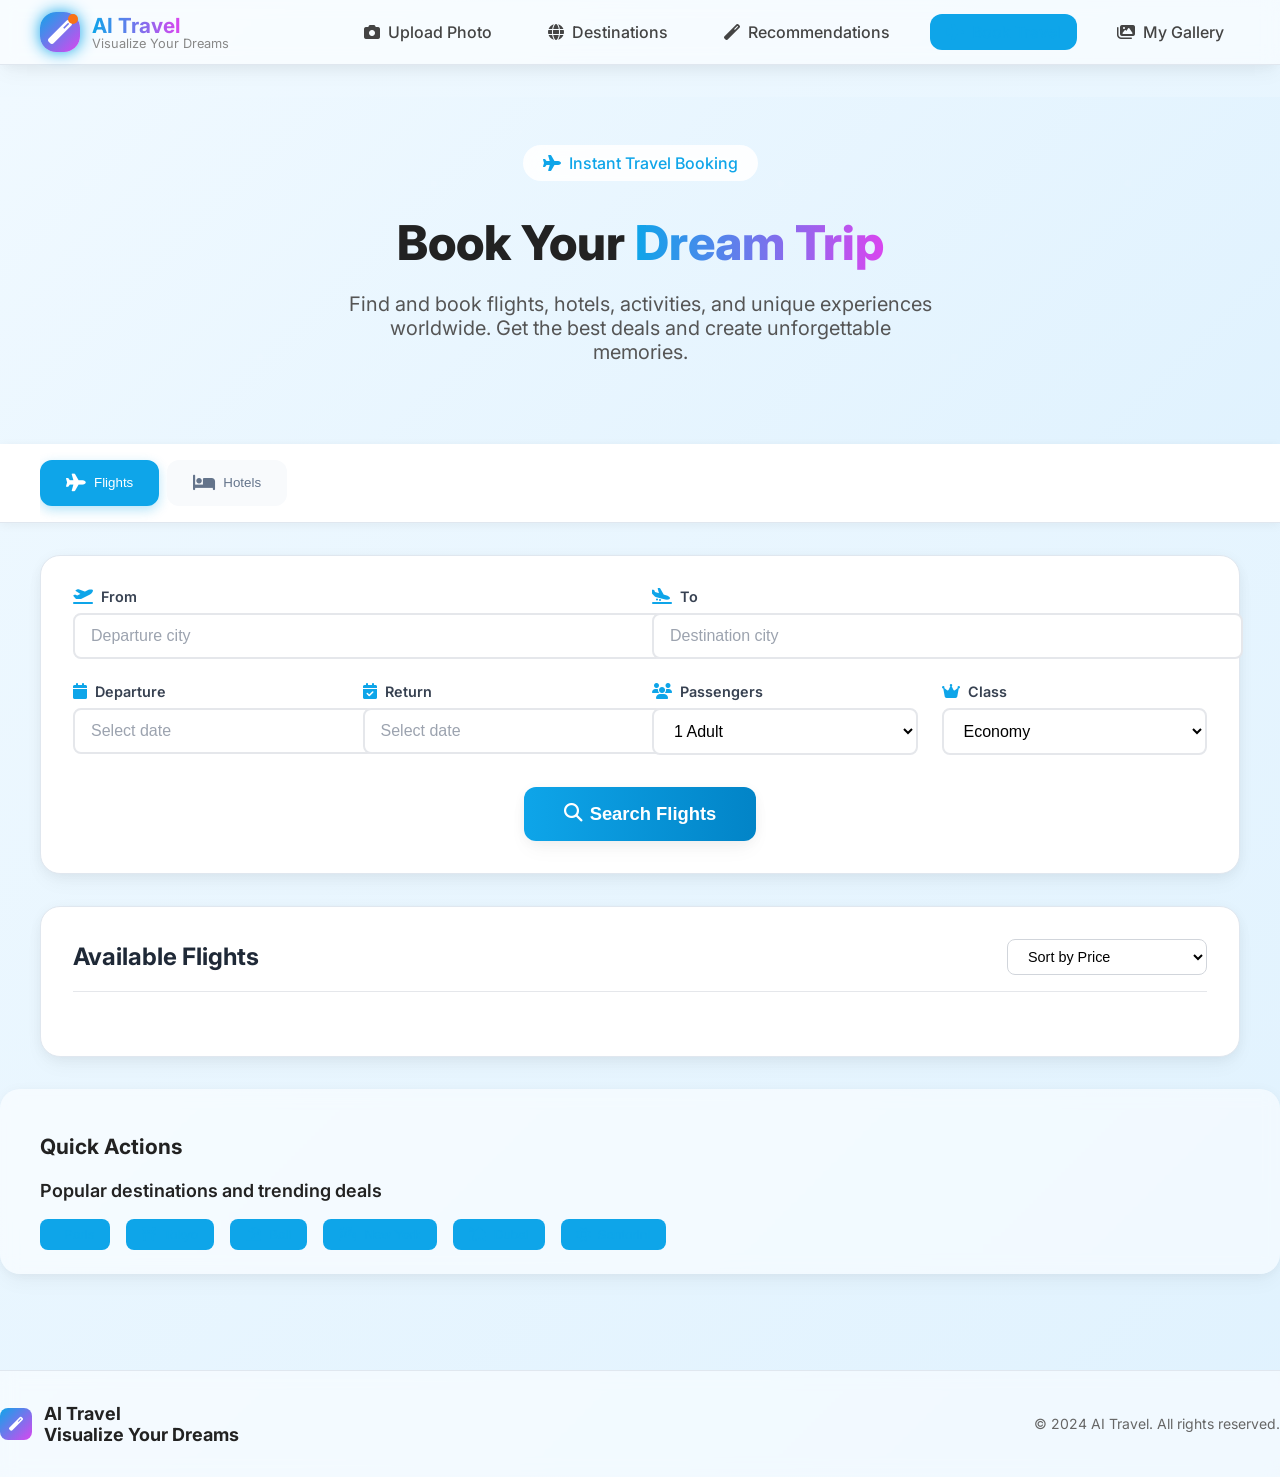
==== commit 6071e718: "commit" ====
--- a/frontend/booking.html
+++ b/frontend/booking.html
@@ -1,654 +1,393 @@
 <!DOCTYPE html>
 <html lang="en">
-<head>
-    <meta charset="UTF-8">
-    <meta name="viewport" content="width=device-width, initial-scale=1.0">
+  <head>
+    <meta charset="UTF-8" />
+    <meta name="viewport" content="width=device-width, initial-scale=1.0" />
     <title>Travel Booking - AI Travel</title>
-    <meta name="description" content="Book your perfect trip with AI Travel. Find flights, hotels, activities, and unique experiences worldwide.">
-    
+    <meta
+      name="description"
+      content="Book your perfect trip with AI Travel. Find flights, hotels, activities, and unique experiences worldwide."
+    />
+
     <!-- Fonts -->
-    <link rel="preconnect" href="https://fonts.googleapis.com">
-    <link rel="preconnect" href="https://fonts.gstatic.com" crossorigin>
-    <link href="https://fonts.googleapis.com/css2?family=Inter:wght@300;400;500;600;700;800&family=Poppins:wght@300;400;500;600;700;800;900&display=swap" rel="stylesheet">
-    
+    <link rel="preconnect" href="https://fonts.googleapis.com" />
+    <link rel="preconnect" href="https://fonts.gstatic.com" crossorigin />
+    <link
+      href="https://fonts.googleapis.com/css2?family=Inter:wght@300;400;500;600;700;800&family=Poppins:wght@300;400;500;600;700;800;900&display=swap"
+      rel="stylesheet"
+    />
+
     <!-- Icons -->
-    <link rel="stylesheet" href="https://cdnjs.cloudflare.com/ajax/libs/font-awesome/6.4.0/css/all.min.css">
-    
+    <link
+      rel="stylesheet"
+      href="https://cdnjs.cloudflare.com/ajax/libs/font-awesome/6.4.0/css/all.min.css"
+    />
+
     <!-- Date Picker -->
-    <link rel="stylesheet" href="https://cdn.jsdelivr.net/npm/flatpickr/dist/flatpickr.min.css">
-    
+    <link
+      rel="stylesheet"
+      href="https://cdn.jsdelivr.net/npm/flatpickr/dist/flatpickr.min.css"
+    />
+
     <!-- Styles -->
-    <link rel="stylesheet" href="css/style.css">
-    <link rel="stylesheet" href="css/booking.css">
-</head>
-<body>
+    <link rel="stylesheet" href="css/style.css" />
+    <link rel="stylesheet" href="css/booking.css" />
+  </head>
+  <body>
     <!-- Navigation -->
     <nav class="navbar">
-        <div class="nav-container">
-            <div class="nav-logo">
-                <a href="index.html" class="logo-link">
-                    <div class="logo-icon">
-                        <i class="fas fa-magic"></i>
-                        <div class="logo-dot"></div>
-                    </div>
-                    <div class="logo-text">
-                        <span class="logo-title">AI Travel</span>
-                        <div class="logo-subtitle">Visualize Your Dreams</div>
-                    </div>
-                </a>
-            </div>
-            
-            <div class="nav-menu" id="nav-menu">
-                <a href="upload.html" class="nav-link">
-                    <i class="fas fa-camera"></i>
-                    <span>Upload Photo</span>
-                </a>
-                <a href="destinations.html" class="nav-link">
-                    <i class="fas fa-globe"></i>
-                    <span>Destinations</span>
-                </a>
-                <a href="recommendations.html" class="nav-link">
-                    <i class="fas fa-magic"></i>
-                    <span>Recommendations</span>
-                </a>
-                <a href="booking.html" class="nav-link active">
-                    <i class="fas fa-plane"></i>
-                    <span>Book Travel</span>
-                </a>
-                <a href="visualizations.html" class="nav-link">
-                    <i class="fas fa-images"></i>
-                    <span>My Gallery</span>
-                </a>
-            </div>
-            
-            <div class="nav-toggle" id="nav-toggle">
-                <i class="fas fa-bars"></i>
-            </div>
-        </div>
+      <div class="nav-container">
+        <div class="nav-logo">
+          <a href="index.html" class="logo-link">
+            <div class="logo-icon">
+              <i class="fas fa-magic"></i>
+              <div class="logo-dot"></div>
+            </div>
+            <div class="logo-text">
+              <span class="logo-title">AI Travel</span>
+              <div class="logo-subtitle">Visualize Your Dreams</div>
+            </div>
+          </a>
+        </div>
+
+        <div class="nav-menu" id="nav-menu">
+          <a href="upload.html" class="nav-link">
+            <i class="fas fa-camera"></i>
+            <span>Upload Photo</span>
+          </a>
+          <a href="destinations.html" class="nav-link">
+            <i class="fas fa-globe"></i>
+            <span>Destinations</span>
+          </a>
+          <a href="recommendations.html" class="nav-link">
+            <i class="fas fa-magic"></i>
+            <span>Recommendations</span>
+          </a>
+          <a href="booking.html" class="nav-link active">
+            <i class="fas fa-plane"></i>
+            <span>Book Travel</span>
+          </a>
+          <a href="visualizations.html" class="nav-link">
+            <i class="fas fa-images"></i>
+            <span>My Gallery</span>
+          </a>
+        </div>
+
+        <div class="nav-toggle" id="nav-toggle">
+          <i class="fas fa-bars"></i>
+        </div>
+      </div>
     </nav>
 
     <!-- Main Content -->
     <main class="main-content">
-        <!-- Booking Header -->
-        <section class="booking-header">
-            <div class="container">
-                <div class="booking-badge">
-                    <i class="fas fa-plane"></i>
-                    <span>Instant Travel Booking</span>
-                </div>
-                
-                <h1 class="booking-title">
-                    Book Your
-                    <span class="gradient-text">Dream Trip</span>
-                </h1>
-                
-                <p class="booking-description">
-                    Find and book flights, hotels, activities, and unique experiences worldwide. 
-                    Get the best deals and create unforgettable memories.
-                </p>
-            </div>
-        </section>
-
-        <!-- Booking Tabs -->
-        <section class="booking-tabs-section">
-            <div class="container">
-                <div class="booking-tabs">
-                    <button class="booking-tab active" data-tab="flights">
-                        <i class="fas fa-plane"></i>
-                        <span>Flights</span>
-                    </button>
-                    <button class="booking-tab" data-tab="hotels">
-                        <i class="fas fa-bed"></i>
-                        <span>Hotels</span>
-                    </button>
-                    <button class="booking-tab" data-tab="activities">
-                        <i class="fas fa-hiking"></i>
-                        <span>Activities</span>
-                    </button>
-                    <button class="booking-tab" data-tab="packages">
-                        <i class="fas fa-suitcase"></i>
-                        <span>Packages</span>
-                    </button>
-                    <button class="booking-tab" data-tab="agents">
-                        <i class="fas fa-user-tie"></i>
-                        <span>Travel Agents</span>
-                    </button>
-                </div>
-            </div>
-        </section>
-
-        <!-- Flight Booking -->
-        <section class="booking-content active" id="flights-tab">
-            <div class="container">
-                <div class="booking-form">
-                    <div class="form-row">
-                        <div class="form-group">
-                            <label for="flight-from">
-                                <i class="fas fa-plane-departure"></i>
-                                From
-                            </label>
-                            <input type="text" id="flight-from" placeholder="Departure city" class="form-input">
-                        </div>
-                        
-                        <div class="form-group">
-                            <label for="flight-to">
-                                <i class="fas fa-plane-arrival"></i>
-                                To
-                            </label>
-                            <input type="text" id="flight-to" placeholder="Destination city" class="form-input">
-                        </div>
-                    </div>
-
-                    <div class="form-row">
-                        <div class="form-group">
-                            <label for="flight-depart">
-                                <i class="fas fa-calendar"></i>
-                                Departure
-                            </label>
-                            <input type="text" id="flight-depart" placeholder="Select date" class="form-input datepicker">
-                        </div>
-                        
-                        <div class="form-group">
-                            <label for="flight-return">
-                                <i class="fas fa-calendar-check"></i>
-                                Return
-                            </label>
-                            <input type="text" id="flight-return" placeholder="Select date" class="form-input datepicker">
-                        </div>
-                        
-                        <div class="form-group">
-                            <label for="flight-passengers">
-                                <i class="fas fa-users"></i>
-                                Passengers
-                            </label>
-                            <select id="flight-passengers" class="form-select">
-                                <option value="1">1 Adult</option>
-                                <option value="2">2 Adults</option>
-                                <option value="3">3 Adults</option>
-                                <option value="4">4 Adults</option>
-                                <option value="5">5+ Adults</option>
-                            </select>
-                        </div>
-                        
-                        <div class="form-group">
-                            <label for="flight-class">
-                                <i class="fas fa-crown"></i>
-                                Class
-                            </label>
-                            <select id="flight-class" class="form-select">
-                                <option value="economy">Economy</option>
-                                <option value="premium">Premium Economy</option>
-                                <option value="business">Business</option>
-                                <option value="first">First Class</option>
-                            </select>
-                        </div>
-                    </div>
-
-                    <div class="form-actions">
-                        <button class="btn btn-primary btn-large" id="search-flights">
-                            <i class="fas fa-search"></i>
-                            Search Flights
-                        </button>
-                    </div>
-                </div>
-
-                <!-- Flight Results -->
-                <div class="booking-results" id="flight-results">
-                    <div class="results-header">
-                        <h3>Available Flights</h3>
-                        <div class="results-filters">
-                            <select class="filter-select">
-                                <option value="price">Sort by Price</option>
-                                <option value="duration">Sort by Duration</option>
-                                <option value="departure">Sort by Departure</option>
-                            </select>
-                        </div>
-                    </div>
-                    
-                    <div class="results-grid" id="flight-results-grid">
-                        <!-- Flight results will be populated here -->
-                    </div>
-                </div>
-            </div>
-        </section>
-
-        <!-- Hotel Booking -->
-        <section class="booking-content" id="hotels-tab">
-            <div class="container">
-                <div class="booking-form">
-                    <div class="form-row">
-                        <div class="form-group">
-                            <label for="hotel-destination">
-                                <i class="fas fa-map-marker-alt"></i>
-                                Destination
-                            </label>
-                            <input type="text" id="hotel-destination" placeholder="Where are you going?" class="form-input">
-                        </div>
-                    </div>
-
-                    <div class="form-row">
-                        <div class="form-group">
-                            <label for="hotel-checkin">
-                                <i class="fas fa-calendar"></i>
-                                Check-in
-                            </label>
-                            <input type="text" id="hotel-checkin" placeholder="Select date" class="form-input datepicker">
-                        </div>
-                        
-                        <div class="form-group">
-                            <label for="hotel-checkout">
-                                <i class="fas fa-calendar-check"></i>
-                                Check-out
-                            </label>
-                            <input type="text" id="hotel-checkout" placeholder="Select date" class="form-input datepicker">
-                        </div>
-                        
-                        <div class="form-group">
-                            <label for="hotel-guests">
-                                <i class="fas fa-users"></i>
-                                Guests
-                            </label>
-                            <select id="hotel-guests" class="form-select">
-                                <option value="1">1 Guest</option>
-                                <option value="2">2 Guests</option>
-                                <option value="3">3 Guests</option>
-                                <option value="4">4 Guests</option>
-                                <option value="5">5+ Guests</option>
-                            </select>
-                        </div>
-                        
-                        <div class="form-group">
-                            <label for="hotel-rooms">
-                                <i class="fas fa-bed"></i>
-                                Rooms
-                            </label>
-                            <select id="hotel-rooms" class="form-select">
-                                <option value="1">1 Room</option>
-                                <option value="2">2 Rooms</option>
-                                <option value="3">3 Rooms</option>
-                                <option value="4">4+ Rooms</option>
-                            </select>
-                        </div>
-                    </div>
-
-                    <div class="form-actions">
-                        <button class="btn btn-primary btn-large" id="search-hotels">
-                            <i class="fas fa-search"></i>
-                            Search Hotels
-                        </button>
-                    </div>
-                </div>
-
-                <!-- Hotel Results -->
-                <div class="booking-results" id="hotel-results">
-                    <div class="results-header">
-                        <h3>Available Hotels</h3>
-                        <div class="results-filters">
-                            <select class="filter-select">
-                                <option value="price">Sort by Price</option>
-                                <option value="rating">Sort by Rating</option>
-                                <option value="distance">Sort by Distance</option>
-                            </select>
-                        </div>
-                    </div>
-                    
-                    <div class="results-grid" id="hotel-results-grid">
-                        <!-- Hotel results will be populated here -->
-                    </div>
-                </div>
-            </div>
-        </section>
-
-        <!-- Activities Booking -->
-        <section class="booking-content" id="activities-tab">
-            <div class="container">
-                <div class="booking-form">
-                    <div class="form-row">
-                        <div class="form-group">
-                            <label for="activity-destination">
-                                <i class="fas fa-map-marker-alt"></i>
-                                Destination
-                            </label>
-                            <input type="text" id="activity-destination" placeholder="Where do you want to explore?" class="form-input">
-                        </div>
-                        
-                        <div class="form-group">
-                            <label for="activity-category">
-                                <i class="fas fa-tags"></i>
-                                Category
-                            </label>
-                            <select id="activity-category" class="form-select">
-                                <option value="">All Activities</option>
-                                <option value="adventure">Adventure</option>
-                                <option value="culture">Culture & History</option>
-                                <option value="food">Food & Dining</option>
-                                <option value="nature">Nature & Wildlife</option>
-                                <option value="water">Water Sports</option>
-                                <option value="wellness">Wellness & Spa</option>
-                                <option value="shopping">Shopping</option>
-                                <option value="nightlife">Nightlife</option>
-                            </select>
-                        </div>
-                    </div>
-
-                    <div class="form-row">
-                        <div class="form-group">
-                            <label for="activity-date">
-                                <i class="fas fa-calendar"></i>
-                                Date
-                            </label>
-                            <input type="text" id="activity-date" placeholder="Select date" class="form-input datepicker">
-                        </div>
-                        
-                        <div class="form-group">
-                            <label for="activity-participants">
-                                <i class="fas fa-users"></i>
-                                Participants
-                            </label>
-                            <select id="activity-participants" class="form-select">
-                                <option value="1">1 Person</option>
-                                <option value="2">2 People</option>
-                                <option value="3">3 People</option>
-                                <option value="4">4 People</option>
-                                <option value="5">5+ People</option>
-                            </select>
-                        </div>
-                        
-                        <div class="form-group">
-                            <label for="activity-duration">
-                                <i class="fas fa-clock"></i>
-                                Duration
-                            </label>
-                            <select id="activity-duration" class="form-select">
-                                <option value="">Any Duration</option>
-                                <option value="1-3">1-3 Hours</option>
-                                <option value="3-6">3-6 Hours</option>
-                                <option value="6-12">6-12 Hours</option>
-                                <option value="1-day">Full Day</option>
-                                <option value="multi-day">Multi-Day</option>
-                            </select>
-                        </div>
-                    </div>
-
-                    <div class="form-actions">
-                        <button class="btn btn-primary btn-large" id="search-activities">
-                            <i class="fas fa-search"></i>
-                            Search Activities
-                        </button>
-                    </div>
-                </div>
-
-                <!-- Activity Results -->
-                <div class="booking-results" id="activity-results">
-                    <div class="results-header">
-                        <h3>Available Activities</h3>
-                        <div class="results-filters">
-                            <select class="filter-select">
-                                <option value="price">Sort by Price</option>
-                                <option value="rating">Sort by Rating</option>
-                                <option value="duration">Sort by Duration</option>
-                            </select>
-                        </div>
-                    </div>
-                    
-                    <div class="results-grid" id="activity-results-grid">
-                        <!-- Activity results will be populated here -->
-                    </div>
-                </div>
-            </div>
-        </section>
-
-        <!-- Package Booking -->
-        <section class="booking-content" id="packages-tab">
-            <div class="container">
-                <div class="booking-form">
-                    <div class="form-row">
-                        <div class="form-group">
-                            <label for="package-destination">
-                                <i class="fas fa-map-marker-alt"></i>
-                                Destination
-                            </label>
-                            <input type="text" id="package-destination" placeholder="Where do you want to go?" class="form-input">
-                        </div>
-                        
-                        <div class="form-group">
-                            <label for="package-type">
-                                <i class="fas fa-suitcase"></i>
-                                Package Type
-                            </label>
-                            <select id="package-type" class="form-select">
-                                <option value="">All Packages</option>
-                                <option value="romantic">Romantic Getaway</option>
-                                <option value="family">Family Vacation</option>
-                                <option value="adventure">Adventure Package</option>
-                                <option value="luxury">Luxury Escape</option>
-                                <option value="budget">Budget Friendly</option>
-                                <option value="honeymoon">Honeymoon</option>
-                            </select>
-                        </div>
-                    </div>
-
-                    <div class="form-row">
-                        <div class="form-group">
-                            <label for="package-departure">
-                                <i class="fas fa-calendar"></i>
-                                Departure Date
-                            </label>
-                            <input type="text" id="package-departure" placeholder="Select date" class="form-input datepicker">
-                        </div>
-                        
-                        <div class="form-group">
-                            <label for="package-duration">
-                                <i class="fas fa-clock"></i>
-                                Duration
-                            </label>
-                            <select id="package-duration" class="form-select">
-                                <option value="">Any Duration</option>
-                                <option value="3-5">3-5 Days</option>
-                                <option value="6-10">6-10 Days</option>
-                                <option value="11-15">11-15 Days</option>
-                                <option value="16+">16+ Days</option>
-                            </select>
-                        </div>
-                        
-                        <div class="form-group">
-                            <label for="package-travelers">
-                                <i class="fas fa-users"></i>
-                                Travelers
-                            </label>
-                            <select id="package-travelers" class="form-select">
-                                <option value="1">1 Person</option>
-                                <option value="2">2 People</option>
-                                <option value="3">3 People</option>
-                                <option value="4">4 People</option>
-                                <option value="5">5+ People</option>
-                            </select>
-                        </div>
-                    </div>
-
-                    <div class="form-actions">
-                        <button class="btn btn-primary btn-large" id="search-packages">
-                            <i class="fas fa-search"></i>
-                            Search Packages
-                        </button>
-                    </div>
-                </div>
-
-                <!-- Package Results -->
-                <div class="booking-results" id="package-results">
-                    <div class="results-header">
-                        <h3>Available Packages</h3>
-                        <div class="results-filters">
-                            <select class="filter-select">
-                                <option value="price">Sort by Price</option>
-                                <option value="rating">Sort by Rating</option>
-                                <option value="duration">Sort by Duration</option>
-                            </select>
-                        </div>
-                    </div>
-                    
-                    <div class="results-grid" id="package-results-grid">
-                        <!-- Package results will be populated here -->
-                    </div>
-                </div>
-            </div>
-        </section>
-
-        <!-- Travel Agents -->
-        <section class="booking-content" id="agents-tab">
-            <div class="container">
-                <div class="booking-form">
-                    <div class="form-row">
-                        <div class="form-group">
-                            <label for="agent-specialty">
-                                <i class="fas fa-star"></i>
-                                Specialty
-                            </label>
-                            <select id="agent-specialty" class="form-select">
-                                <option value="">All Specialties</option>
-                                <option value="luxury">Luxury Travel</option>
-                                <option value="adventure">Adventure Travel</option>
-                                <option value="family">Family Travel</option>
-                                <option value="business">Business Travel</option>
-                                <option value="honeymoon">Honeymoon & Romance</option>
-                                <option value="group">Group Travel</option>
-                                <option value="budget">Budget Travel</option>
-                                <option value="cultural">Cultural Tours</option>
-                            </select>
-                        </div>
-                        
-                        <div class="form-group">
-                            <label for="agent-destination">
-                                <i class="fas fa-globe"></i>
-                                Destination Expertise
-                            </label>
-                            <select id="agent-destination" class="form-select">
-                                <option value="">All Destinations</option>
-                                <option value="europe">Europe</option>
-                                <option value="asia">Asia</option>
-                                <option value="americas">Americas</option>
-                                <option value="africa">Africa</option>
-                                <option value="oceania">Oceania</option>
-                                <option value="middle-east">Middle East</option>
-                            </select>
-                        </div>
-                    </div>
-
-                    <div class="form-row">
-                        <div class="form-group">
-                            <label for="agent-language">
-                                <i class="fas fa-language"></i>
-                                Language
-                            </label>
-                            <select id="agent-language" class="form-select">
-                                <option value="">All Languages</option>
-                                <option value="english">English</option>
-                                <option value="spanish">Spanish</option>
-                                <option value="french">French</option>
-                                <option value="german">German</option>
-                                <option value="italian">Italian</option>
-                                <option value="portuguese">Portuguese</option>
-                                <option value="chinese">Chinese</option>
-                                <option value="japanese">Japanese</option>
-                            </select>
-                        </div>
-                        
-                        <div class="form-group">
-                            <label for="agent-rating">
-                                <i class="fas fa-star"></i>
-                                Minimum Rating
-                            </label>
-                            <select id="agent-rating" class="form-select">
-                                <option value="0">Any Rating</option>
-                                <option value="4">4+ Stars</option>
-                                <option value="4.5">4.5+ Stars</option>
-                                <option value="5">5 Stars</option>
-                            </select>
-                        </div>
-                    </div>
-
-                    <div class="form-actions">
-                        <button class="btn btn-primary btn-large" id="search-agents">
-                            <i class="fas fa-search"></i>
-                            Find Travel Agents
-                        </button>
-                    </div>
-                </div>
-
-                <!-- Agent Results -->
-                <div class="booking-results" id="agent-results">
-                    <div class="results-header">
-                        <h3>Travel Agents</h3>
-                        <div class="results-filters">
-                            <select class="filter-select">
-                                <option value="rating">Sort by Rating</option>
-                                <option value="experience">Sort by Experience</option>
-                                <option value="reviews">Sort by Reviews</option>
-                            </select>
-                        </div>
-                    </div>
-                    
-                    <div class="results-grid" id="agent-results-grid">
-                        <!-- Agent results will be populated here -->
-                    </div>
-                </div>
-            </div>
-        </section>
-
-        <!-- Quick Actions -->
-        <section class="quick-actions">
-            <div class="container">
-                <div class="quick-actions-title">
-                    <h3>Quick Actions</h3>
-                    <p>Popular destinations and trending deals</p>
-                </div>
-                
-                <div class="quick-actions-buttons">
-                    <button class="quick-action-btn" data-destination="paris">
-                        <i class="fas fa-eiffel-tower"></i>
-                        <span>Paris</span>
-                    </button>
-                    <button class="quick-action-btn" data-destination="tokyo">
-                        <i class="fas fa-torii-gate"></i>
-                        <span>Tokyo</span>
-                    </button>
-                    <button class="quick-action-btn" data-destination="bali">
-                        <i class="fas fa-umbrella-beach"></i>
-                        <span>Bali</span>
-                    </button>
-                    <button class="quick-action-btn" data-destination="new-york">
-                        <i class="fas fa-city"></i>
-                        <span>New York</span>
-                    </button>
-                    <button class="quick-action-btn" data-destination="dubai">
-                        <i class="fas fa-mosque"></i>
-                        <span>Dubai</span>
-                    </button>
-                    <button class="quick-action-btn" data-destination="santorini">
-                        <i class="fas fa-sun"></i>
-                        <span>Santorini</span>
-                    </button>
-                </div>
-            </div>
-        </section>
+      <!-- Booking Header -->
+      <section class="booking-header">
+        <div class="container">
+          <div class="booking-badge">
+            <i class="fas fa-plane"></i>
+            <span>Instant Travel Booking</span>
+          </div>
+
+          <h1 class="booking-title">
+            Book Your
+            <span class="gradient-text">Dream Trip</span>
+          </h1>
+
+          <p class="booking-description">
+            Find and book flights, hotels, activities, and unique experiences
+            worldwide. Get the best deals and create unforgettable memories.
+          </p>
+        </div>
+      </section>
+
+      <!-- Booking Tabs -->
+      <section class="booking-tabs-section">
+        <div class="container">
+          <div class="booking-tabs">
+            <button class="booking-tab active" data-tab="flights">
+              <i class="fas fa-plane"></i>
+              <span>Flights</span>
+            </button>
+            <button class="booking-tab" data-tab="hotels">
+              <i class="fas fa-bed"></i>
+              <span>Hotels</span>
+            </button>
+          </div>
+        </div>
+      </section>
+
+      <!-- Flight Booking -->
+      <section class="booking-content active" id="flights-tab">
+        <div class="container">
+          <div class="booking-form">
+            <div class="form-row">
+              <div class="form-group">
+                <label for="flight-from">
+                  <i class="fas fa-plane-departure"></i>
+                  From
+                </label>
+                <input
+                  type="text"
+                  id="flight-from"
+                  placeholder="Departure city"
+                  class="form-input"
+                />
+              </div>
+
+              <div class="form-group">
+                <label for="flight-to">
+                  <i class="fas fa-plane-arrival"></i>
+                  To
+                </label>
+                <input
+                  type="text"
+                  id="flight-to"
+                  placeholder="Destination city"
+                  class="form-input"
+                />
+              </div>
+            </div>
+
+            <div class="form-row">
+              <div class="form-group">
+                <label for="flight-depart">
+                  <i class="fas fa-calendar"></i>
+                  Departure
+                </label>
+                <input
+                  type="text"
+                  id="flight-depart"
+                  placeholder="Select date"
+                  class="form-input datepicker"
+                />
+              </div>
+
+              <div class="form-group">
+                <label for="flight-return">
+                  <i class="fas fa-calendar-check"></i>
+                  Return
+                </label>
+                <input
+                  type="text"
+                  id="flight-return"
+                  placeholder="Select date"
+                  class="form-input datepicker"
+                />
+              </div>
+
+              <div class="form-group">
+                <label for="flight-passengers">
+                  <i class="fas fa-users"></i>
+                  Passengers
+                </label>
+                <select id="flight-passengers" class="form-select">
+                  <option value="1">1 Adult</option>
+                  <option value="2">2 Adults</option>
+                  <option value="3">3 Adults</option>
+                  <option value="4">4 Adults</option>
+                  <option value="5">5+ Adults</option>
+                </select>
+              </div>
+
+              <div class="form-group">
+                <label for="flight-class">
+                  <i class="fas fa-crown"></i>
+                  Class
+                </label>
+                <select id="flight-class" class="form-select">
+                  <option value="economy">Economy</option>
+                  <option value="premium">Premium Economy</option>
+                  <option value="business">Business</option>
+                  <option value="first">First Class</option>
+                </select>
+              </div>
+            </div>
+
+            <div class="form-actions">
+              <button class="btn btn-primary btn-large" id="search-flights">
+                <i class="fas fa-search"></i>
+                Search Flights
+              </button>
+            </div>
+          </div>
+
+          <!-- Flight Results -->
+          <div class="booking-results" id="flight-results">
+            <div class="results-header">
+              <h3>Available Flights</h3>
+              <div class="results-filters">
+                <select class="filter-select">
+                  <option value="price">Sort by Price</option>
+                  <option value="duration">Sort by Duration</option>
+                  <option value="departure">Sort by Departure</option>
+                </select>
+              </div>
+            </div>
+
+            <div class="results-grid" id="flight-results-grid">
+              <!-- Flight results will be populated here -->
+            </div>
+          </div>
+        </div>
+      </section>
+
+      <!-- Hotel Booking -->
+      <section class="booking-content" id="hotels-tab">
+        <div class="container">
+          <div class="booking-form">
+            <div class="form-row">
+              <div class="form-group">
+                <label for="hotel-destination">
+                  <i class="fas fa-map-marker-alt"></i>
+                  Destination
+                </label>
+                <input
+                  type="text"
+                  id="hotel-destination"
+                  placeholder="Where are you going?"
+                  class="form-input"
+                />
+              </div>
+            </div>
+
+            <div class="form-row">
+              <div class="form-group">
+                <label for="hotel-checkin">
+                  <i class="fas fa-calendar"></i>
+                  Check-in
+                </label>
+                <input
+                  type="text"
+                  id="hotel-checkin"
+                  placeholder="Select date"
+                  class="form-input datepicker"
+                />
+              </div>
+
+              <div class="form-group">
+                <label for="hotel-checkout">
+                  <i class="fas fa-calendar-check"></i>
+                  Check-out
+                </label>
+                <input
+                  type="text"
+                  id="hotel-checkout"
+                  placeholder="Select date"
+                  class="form-input datepicker"
+                />
+              </div>
+
+              <div class="form-group">
+                <label for="hotel-guests">
+                  <i class="fas fa-users"></i>
+                  Guests
+                </label>
+                <select id="hotel-guests" class="form-select">
+                  <option value="1">1 Guest</option>
+                  <option value="2">2 Guests</option>
+                  <option value="3">3 Guests</option>
+                  <option value="4">4 Guests</option>
+                  <option value="5">5+ Guests</option>
+                </select>
+              </div>
+
+              <div class="form-group">
+                <label for="hotel-rooms">
+                  <i class="fas fa-bed"></i>
+                  Rooms
+                </label>
+                <select id="hotel-rooms" class="form-select">
+                  <option value="1">1 Room</option>
+                  <option value="2">2 Rooms</option>
+                  <option value="3">3 Rooms</option>
+                  <option value="4">4+ Rooms</option>
+                </select>
+              </div>
+            </div>
+
+            <div class="form-actions">
+              <button class="btn btn-primary btn-large" id="search-hotels">
+                <i class="fas fa-search"></i>
+                Search Hotels
+              </button>
+            </div>
+          </div>
+
+          <!-- Hotel Results -->
+          <div class="booking-results" id="hotel-results">
+            <div class="results-header">
+              <h3>Available Hotels</h3>
+              <div class="results-filters">
+                <select class="filter-select">
+                  <option value="price">Sort by Price</option>
+                  <option value="rating">Sort by Rating</option>
+                  <option value="distance">Sort by Distance</option>
+                </select>
+              </div>
+            </div>
+
+            <div class="results-grid" id="hotel-results-grid">
+              <!-- Hotel results will be populated here -->
+            </div>
+          </div>
+        </div>
+      </section>
+
+      <!-- Quick Actions -->
+      <section class="quick-actions">
+        <div class="container">
+          <div class="quick-actions-title">
+            <h3>Quick Actions</h3>
+            <p>Popular destinations and trending deals</p>
+          </div>
+
+          <div class="quick-actions-buttons">
+            <button class="quick-action-btn" data-destination="paris">
+              <i class="fas fa-eiffel-tower"></i>
+              <span>Paris</span>
+            </button>
+            <button class="quick-action-btn" data-destination="tokyo">
+              <i class="fas fa-torii-gate"></i>
+              <span>Tokyo</span>
+            </button>
+            <button class="quick-action-btn" data-destination="bali">
+              <i class="fas fa-umbrella-beach"></i>
+              <span>Bali</span>
+            </button>
+            <button class="quick-action-btn" data-destination="new-york">
+              <i class="fas fa-city"></i>
+              <span>New York</span>
+            </button>
+            <button class="quick-action-btn" data-destination="dubai">
+              <i class="fas fa-mosque"></i>
+              <span>Dubai</span>
+            </button>
+            <button class="quick-action-btn" data-destination="santorini">
+              <i class="fas fa-sun"></i>
+              <span>Santorini</span>
+            </button>
+          </div>
+        </div>
+      </section>
     </main>
 
     <!-- Footer -->
     <footer class="footer">
-        <div class="footer-content">
-            <div class="footer-logo">
-                <div class="footer-logo-icon">
-                    <i class="fas fa-magic"></i>
-                </div>
-                <div class="footer-logo-text">
-                    <span>AI Travel</span>
-                    <div>Visualize Your Dreams</div>
-                </div>
-            </div>
-            <div class="footer-copyright">
-                © 2024 AI Travel. All rights reserved.
-            </div>
-        </div>
+      <div class="footer-content">
+        <div class="footer-logo">
+          <div class="footer-logo-icon">
+            <i class="fas fa-magic"></i>
+          </div>
+          <div class="footer-logo-text">
+            <span>AI Travel</span>
+            <div>Visualize Your Dreams</div>
+          </div>
+        </div>
+        <div class="footer-copyright">
+          © 2024 AI Travel. All rights reserved.
+        </div>
+      </div>
     </footer>
 
     <!-- Toast Container -->
@@ -656,8 +395,8 @@
 
     <!-- Scripts -->
     <script src="https://cdn.jsdelivr.net/npm/flatpickr"></script>
-    <script src="js/api.js"></script>
-    <script src="js/ui.js"></script>
-    <script src="js/booking.js"></script>
-</body>
-</html> +    <script src="js/api.js?v=2"></script>
+    <script src="js/ui.js?v=2"></script>
+    <script src="js/booking.js?v=8"></script>
+  </body>
+</html>
--- a/frontend/css/booking.css
+++ b/frontend/css/booking.css
@@ -2,983 +2,997 @@
 
 /* Booking Header */
 .booking-header {
-    background: linear-gradient(135deg, #f0f9ff 0%, #e0f2fe 100%);
-    padding: 3rem 0;
-    text-align: center;
-    position: relative;
-    overflow: hidden;
+  background: linear-gradient(135deg, #f0f9ff 0%, #e0f2fe 100%);
+  padding: 3rem 0;
+  text-align: center;
+  position: relative;
+  overflow: hidden;
 }
 
 .booking-header::before {
-    content: '';
-    position: absolute;
-    top: 0;
-    left: 0;
-    right: 0;
-    bottom: 0;
-    background: url('data:image/svg+xml,<svg xmlns="http://www.w3.org/2000/svg" viewBox="0 0 100 100"><defs><pattern id="grain" width="100" height="100" patternUnits="userSpaceOnUse"><circle cx="25" cy="25" r="1" fill="%23ffffff" opacity="0.1"/><circle cx="75" cy="75" r="1" fill="%23ffffff" opacity="0.1"/><circle cx="50" cy="10" r="0.5" fill="%23ffffff" opacity="0.1"/><circle cx="10" cy="60" r="0.5" fill="%23ffffff" opacity="0.1"/><circle cx="90" cy="40" r="0.5" fill="%23ffffff" opacity="0.1"/></pattern></defs><rect width="100" height="100" fill="url(%23grain)"/></svg>');
-    opacity: 0.3;
+  content: "";
+  position: absolute;
+  top: 0;
+  left: 0;
+  right: 0;
+  bottom: 0;
+  background: url('data:image/svg+xml,<svg xmlns="http://www.w3.org/2000/svg" viewBox="0 0 100 100"><defs><pattern id="grain" width="100" height="100" patternUnits="userSpaceOnUse"><circle cx="25" cy="25" r="1" fill="%23ffffff" opacity="0.1"/><circle cx="75" cy="75" r="1" fill="%23ffffff" opacity="0.1"/><circle cx="50" cy="10" r="0.5" fill="%23ffffff" opacity="0.1"/><circle cx="10" cy="60" r="0.5" fill="%23ffffff" opacity="0.1"/><circle cx="90" cy="40" r="0.5" fill="%23ffffff" opacity="0.1"/></pattern></defs><rect width="100" height="100" fill="url(%23grain)"/></svg>');
+  opacity: 0.3;
 }
 
 .booking-badge {
-    display: inline-flex;
-    align-items: center;
-    gap: 0.5rem;
-    background: rgba(255, 255, 255, 0.9);
-    border-radius: 999px;
-    padding: 0.5rem 1.25rem;
-    font-size: 1rem;
-    color: var(--primary);
-    font-weight: 500;
-    margin-bottom: 1.5rem;
-    backdrop-filter: blur(10px);
+  display: inline-flex;
+  align-items: center;
+  gap: 0.5rem;
+  background: rgba(255, 255, 255, 0.9);
+  border-radius: 999px;
+  padding: 0.5rem 1.25rem;
+  font-size: 1rem;
+  color: var(--primary);
+  font-weight: 500;
+  margin-bottom: 1.5rem;
+  backdrop-filter: blur(10px);
 }
 
 .booking-title {
-    font-size: 3rem;
-    font-weight: 800;
-    color: #222;
-    margin: 0.5rem 0;
-    position: relative;
-    z-index: 1;
+  font-size: 3rem;
+  font-weight: 800;
+  color: #222;
+  margin: 0.5rem 0;
+  position: relative;
+  z-index: 1;
 }
 
 .booking-description {
-    font-size: 1.25rem;
-    color: #555;
-    margin-bottom: 2rem;
-    max-width: 600px;
-    margin-left: auto;
-    margin-right: auto;
-    position: relative;
-    z-index: 1;
+  font-size: 1.25rem;
+  color: #555;
+  margin-bottom: 2rem;
+  max-width: 600px;
+  margin-left: auto;
+  margin-right: auto;
+  position: relative;
+  z-index: 1;
 }
 
 /* Booking Tabs */
 .booking-tabs-section {
-    background: #fff;
-    border-bottom: 1px solid #e0e7ef;
-    position: sticky;
-    top: 64px;
-    z-index: 90;
-    box-shadow: 0 2px 10px rgba(0, 0, 0, 0.05);
+  background: #fff;
+  border-bottom: 1px solid #e0e7ef;
+  position: sticky;
+  top: 64px;
+  z-index: 90;
+  box-shadow: 0 2px 10px rgba(0, 0, 0, 0.05);
 }
 
 .booking-tabs {
-    display: flex;
-    gap: 0.5rem;
-    padding: 1rem 0;
-    overflow-x: auto;
-    scrollbar-width: none;
-    -ms-overflow-style: none;
+  display: flex;
+  gap: 0.5rem;
+  padding: 1rem 0;
+  overflow-x: auto;
+  scrollbar-width: none;
+  -ms-overflow-style: none;
 }
 
 .booking-tabs::-webkit-scrollbar {
-    display: none;
+  display: none;
 }
 
 .booking-tab {
-    display: flex;
-    align-items: center;
-    gap: 0.5rem;
-    padding: 0.75rem 1.5rem;
-    background: #f8fafc;
-    border: 2px solid transparent;
-    border-radius: 0.75rem;
-    color: #64748b;
-    font-weight: 500;
-    cursor: pointer;
-    transition: all 0.2s ease;
-    white-space: nowrap;
-    min-width: fit-content;
+  display: flex;
+  align-items: center;
+  gap: 0.5rem;
+  padding: 0.75rem 1.5rem;
+  background: #f8fafc;
+  border: 2px solid transparent;
+  border-radius: 0.75rem;
+  color: #64748b;
+  font-weight: 500;
+  cursor: pointer;
+  transition: all 0.2s ease;
+  white-space: nowrap;
+  min-width: fit-content;
 }
 
 .booking-tab:hover {
-    background: #f1f5f9;
-    color: var(--primary);
-    transform: translateY(-1px);
+  background: #f1f5f9;
+  color: var(--primary);
+  transform: translateY(-1px);
 }
 
 .booking-tab.active {
-    background: var(--primary);
-    color: #fff;
-    border-color: var(--primary);
-    box-shadow: 0 4px 12px rgba(14, 165, 233, 0.3);
+  background: var(--primary);
+  color: #fff;
+  border-color: var(--primary);
+  box-shadow: 0 4px 12px rgba(14, 165, 233, 0.3);
 }
 
 .booking-tab i {
-    font-size: 1.1rem;
+  font-size: 1.1rem;
 }
 
 /* Booking Content */
 .booking-content {
-    display: none;
-    padding: 2rem 0;
+  display: none;
+  padding: 2rem 0;
 }
 
 .booking-content.active {
-    display: block;
+  display: block;
 }
 
 /* Booking Form */
 .booking-form {
-    background: #fff;
-    border-radius: var(--radius);
-    padding: 2rem;
-    box-shadow: var(--shadow-soft);
-    margin-bottom: 2rem;
-    border: 1px solid #e0e7ef;
+  background: #fff;
+  border-radius: var(--radius);
+  padding: 2rem;
+  box-shadow: var(--shadow-soft);
+  margin-bottom: 2rem;
+  border: 1px solid #e0e7ef;
 }
 
 .form-row {
-    display: grid;
-    grid-template-columns: repeat(auto-fit, minmax(250px, 1fr));
-    gap: 1.5rem;
-    margin-bottom: 1.5rem;
+  display: grid;
+  grid-template-columns: repeat(auto-fit, minmax(250px, 1fr));
+  gap: 1.5rem;
+  margin-bottom: 1.5rem;
 }
 
 .form-group {
-    position: relative;
+  position: relative;
 }
 
 .form-group label {
-    display: flex;
-    align-items: center;
-    gap: 0.5rem;
-    font-weight: 600;
-    color: #374151;
-    margin-bottom: 0.5rem;
-    font-size: 0.9rem;
+  display: flex;
+  align-items: center;
+  gap: 0.5rem;
+  font-weight: 600;
+  color: #374151;
+  margin-bottom: 0.5rem;
+  font-size: 0.9rem;
 }
 
 .form-group label i {
-    color: var(--primary);
-    font-size: 1rem;
+  color: var(--primary);
+  font-size: 1rem;
 }
 
 .form-input,
 .form-select {
-    width: 100%;
-    padding: 0.75rem 1rem;
-    border: 2px solid #e5e7eb;
-    border-radius: 0.5rem;
-    font-size: 1rem;
-    transition: all 0.2s ease;
-    background: #fff;
+  width: 100%;
+  padding: 0.75rem 1rem;
+  border: 2px solid #e5e7eb;
+  border-radius: 0.5rem;
+  font-size: 1rem;
+  transition: all 0.2s ease;
+  background: #fff;
 }
 
 .form-input:focus,
 .form-select:focus {
-    outline: none;
-    border-color: var(--primary);
-    box-shadow: 0 0 0 3px rgba(14, 165, 233, 0.1);
+  outline: none;
+  border-color: var(--primary);
+  box-shadow: 0 0 0 3px rgba(14, 165, 233, 0.1);
 }
 
 .form-input::placeholder {
-    color: #9ca3af;
+  color: #9ca3af;
 }
 
 /* Autocomplete Styles */
 .form-group {
-    position: relative;
+  position: relative;
 }
 
 .suggestions-container {
-    position: absolute;
-    top: 100%;
-    left: 0;
-    right: 0;
-    background: white;
-    border: 1px solid #e1e5e9;
-    border-top: none;
-    border-radius: 0 0 8px 8px;
-    box-shadow: 0 4px 12px rgba(0,0,0,0.1);
-    z-index: 1000;
-    max-height: 200px;
-    overflow-y: auto;
+  position: absolute;
+  top: 100%;
+  left: 0;
+  right: 0;
+  background: white;
+  border: 1px solid #e1e5e9;
+  border-top: none;
+  border-radius: 0 0 8px 8px;
+  box-shadow: 0 4px 12px rgba(0, 0, 0, 0.1);
+  z-index: 1000;
+  max-height: 200px;
+  overflow-y: auto;
 }
 
 .suggestion-item {
-    padding: 12px 16px;
-    cursor: pointer;
-    border-bottom: 1px solid #f0f0f0;
-    transition: background-color 0.2s;
-    font-size: 0.9rem;
-    color: #374151;
+  padding: 12px 16px;
+  cursor: pointer;
+  border-bottom: 1px solid #f0f0f0;
+  transition: background-color 0.2s;
+  font-size: 0.9rem;
+  color: #374151;
 }
 
 .suggestion-item:hover {
-    background-color: #f8f9fa;
+  background-color: #f8f9fa;
 }
 
 .suggestion-item:last-child {
-    border-bottom: none;
+  border-bottom: none;
 }
 
 .form-actions {
-    display: flex;
-    justify-content: center;
-    margin-top: 2rem;
+  display: flex;
+  justify-content: center;
+  margin-top: 2rem;
 }
 
 /* Booking Results */
 .booking-results {
-    background: #fff;
-    border-radius: var(--radius);
-    padding: 2rem;
-    box-shadow: var(--shadow-soft);
-    border: 1px solid #e0e7ef;
+  background: #fff;
+  border-radius: var(--radius);
+  padding: 2rem;
+  box-shadow: var(--shadow-soft);
+  border: 1px solid #e0e7ef;
 }
 
 .results-header {
-    display: flex;
-    justify-content: space-between;
-    align-items: center;
-    margin-bottom: 2rem;
-    padding-bottom: 1rem;
-    border-bottom: 1px solid #e5e7eb;
+  display: flex;
+  justify-content: space-between;
+  align-items: center;
+  margin-bottom: 2rem;
+  padding-bottom: 1rem;
+  border-bottom: 1px solid #e5e7eb;
 }
 
 .results-header h3 {
-    font-size: 1.5rem;
-    font-weight: 700;
-    color: #1f2937;
-    margin: 0;
+  font-size: 1.5rem;
+  font-weight: 700;
+  color: #1f2937;
+  margin: 0;
 }
 
 .results-filters {
-    display: flex;
-    gap: 1rem;
-    align-items: center;
+  display: flex;
+  gap: 1rem;
+  align-items: center;
 }
 
 .filter-select {
-    padding: 0.5rem 1rem;
-    border: 1px solid #d1d5db;
-    border-radius: 0.5rem;
-    background: #fff;
-    font-size: 0.9rem;
-    cursor: pointer;
+  padding: 0.5rem 1rem;
+  border: 1px solid #d1d5db;
+  border-radius: 0.5rem;
+  background: #fff;
+  font-size: 0.9rem;
+  cursor: pointer;
 }
 
 .results-grid {
-    display: grid;
-    gap: 1.5rem;
+  display: grid;
+  gap: 1.5rem;
 }
 
 /* Flight Result Card */
 .flight-card {
-    display: grid;
-    grid-template-columns: 1fr auto auto auto;
-    gap: 1.5rem;
-    padding: 1.5rem;
-    border: 1px solid #e5e7eb;
-    border-radius: 0.75rem;
-    transition: all 0.2s ease;
-    align-items: center;
+  display: grid;
+  grid-template-columns: 1fr auto auto auto;
+  gap: 1.5rem;
+  padding: 1.5rem;
+  border: 1px solid #e5e7eb;
+  border-radius: 0.75rem;
+  transition: all 0.2s ease;
+  align-items: center;
 }
 
 .flight-card:hover {
-    border-color: var(--primary);
-    box-shadow: 0 4px 12px rgba(0, 0, 0, 0.1);
-    transform: translateY(-2px);
+  border-color: var(--primary);
+  box-shadow: 0 4px 12px rgba(0, 0, 0, 0.1);
+  transform: translateY(-2px);
 }
 
 .flight-route {
-    display: flex;
-    align-items: center;
-    gap: 1rem;
+  display: flex;
+  align-items: center;
+  gap: 1rem;
 }
 
 .flight-route-info {
-    flex: 1;
+  flex: 1;
 }
 
 .flight-cities {
-    font-weight: 700;
-    font-size: 1.1rem;
-    color: #1f2937;
-    margin-bottom: 0.25rem;
+  font-weight: 700;
+  font-size: 1.1rem;
+  color: #1f2937;
+  margin-bottom: 0.25rem;
 }
 
 .flight-airlines {
-    font-size: 0.9rem;
-    color: #6b7280;
-    margin-bottom: 0.25rem;
+  font-size: 0.9rem;
+  color: #6b7280;
+  margin-bottom: 0.25rem;
 }
 
 .flight-details {
-    font-size: 0.85rem;
-    color: #9ca3af;
+  font-size: 0.85rem;
+  color: #9ca3af;
 }
 
 .flight-times {
-    text-align: center;
+  text-align: center;
 }
 
 .flight-time {
-    font-weight: 600;
-    font-size: 1.1rem;
-    color: #1f2937;
-    margin-bottom: 0.25rem;
+  font-weight: 600;
+  font-size: 1.1rem;
+  color: #1f2937;
+  margin-bottom: 0.25rem;
 }
 
 .flight-date {
-    font-size: 0.85rem;
-    color: #6b7280;
+  font-size: 0.85rem;
+  color: #6b7280;
 }
 
 .flight-duration {
-    text-align: center;
-    color: #6b7280;
-    font-size: 0.9rem;
+  text-align: center;
+  color: #6b7280;
+  font-size: 0.9rem;
 }
 
 .flight-price {
-    text-align: right;
+  text-align: right;
 }
 
 .price-amount {
-    font-size: 1.5rem;
-    font-weight: 700;
-    color: var(--primary);
-    margin-bottom: 0.25rem;
+  font-size: 1.5rem;
+  font-weight: 700;
+  color: var(--primary);
+  margin-bottom: 0.25rem;
+}
+
+.primary-price {
+  font-size: 1.5rem;
+  font-weight: 700;
+  color: var(--primary);
+  margin-bottom: 0.25rem;
+}
+
+.secondary-price {
+  font-size: 0.9rem;
+  font-weight: 500;
+  color: #6b7280;
+  margin-bottom: 0.1rem;
 }
 
 .price-per {
-    font-size: 0.85rem;
-    color: #6b7280;
+  font-size: 0.85rem;
+  color: #6b7280;
 }
 
 .book-flight-btn {
-    background: var(--primary);
-    color: #fff;
-    border: none;
-    padding: 0.75rem 1.5rem;
-    border-radius: 0.5rem;
-    font-weight: 600;
-    cursor: pointer;
-    transition: all 0.2s ease;
-    margin-top: 0.5rem;
+  background: var(--primary);
+  color: #fff;
+  border: none;
+  padding: 0.75rem 1.5rem;
+  border-radius: 0.5rem;
+  font-weight: 600;
+  cursor: pointer;
+  transition: all 0.2s ease;
+  margin-top: 0.5rem;
 }
 
 .book-flight-btn:hover {
-    background: var(--primary-dark);
-    transform: translateY(-1px);
+  background: var(--primary-dark);
+  transform: translateY(-1px);
 }
 
 /* Enhanced Flight Card Styles */
 .price-class {
-    font-size: 0.75rem;
-    color: #059669;
-    font-weight: 500;
-    margin-top: 0.25rem;
-    text-transform: capitalize;
+  font-size: 0.75rem;
+  color: #059669;
+  font-weight: 500;
+  margin-top: 0.25rem;
+  text-transform: capitalize;
 }
 
 .flight-actions,
 .hotel-actions,
 .activity-actions,
 .package-actions {
-    margin-top: 1rem;
+  margin-top: 1rem;
 }
 
 .btn-small {
+  padding: 0.5rem 1rem;
+  font-size: 0.9rem;
+}
+
+/* Enhanced Hotel Card Styles */
+.hotel-description {
+  color: #6b7280;
+  margin-bottom: 0.5rem;
+  line-height: 1.5;
+  font-size: 0.9rem;
+}
+
+.hotel-distance {
+  color: #6b7280;
+  margin-bottom: 0.5rem;
+  display: flex;
+  align-items: center;
+  gap: 0.25rem;
+  font-size: 0.85rem;
+}
+
+/* Enhanced Activity Card Styles */
+.activity-location {
+  color: #6b7280;
+  margin-bottom: 0.5rem;
+  display: flex;
+  align-items: center;
+  gap: 0.25rem;
+  font-size: 0.85rem;
+}
+
+/* Enhanced Package Card Styles */
+.package-route {
+  color: #6b7280;
+  margin-bottom: 0.5rem;
+  display: flex;
+  align-items: center;
+  gap: 0.25rem;
+  font-size: 0.85rem;
+}
+
+/* Hotel Result Card */
+.hotel-card {
+  display: grid;
+  grid-template-columns: 200px 1fr auto;
+  gap: 1.5rem;
+  padding: 1.5rem;
+  border: 1px solid #e5e7eb;
+  border-radius: 0.75rem;
+  transition: all 0.2s ease;
+}
+
+.hotel-card:hover {
+  border-color: var(--primary);
+  box-shadow: 0 4px 12px rgba(0, 0, 0, 0.1);
+  transform: translateY(-2px);
+}
+
+.hotel-image {
+  width: 200px;
+  height: 150px;
+  border-radius: 0.5rem;
+  object-fit: cover;
+  background: #f3f4f6;
+}
+
+.hotel-info {
+  display: flex;
+  flex-direction: column;
+  justify-content: space-between;
+}
+
+.hotel-name {
+  font-size: 1.2rem;
+  font-weight: 700;
+  color: #1f2937;
+  margin-bottom: 0.5rem;
+}
+
+.hotel-location {
+  color: #6b7280;
+  margin-bottom: 0.5rem;
+  display: flex;
+  align-items: center;
+  gap: 0.25rem;
+}
+
+.hotel-amenities {
+  display: flex;
+  gap: 1rem;
+  margin-bottom: 0.5rem;
+}
+
+.amenity {
+  display: flex;
+  align-items: center;
+  gap: 0.25rem;
+  font-size: 0.85rem;
+  color: #6b7280;
+}
+
+.hotel-rating {
+  display: flex;
+  align-items: center;
+  gap: 0.5rem;
+}
+
+.rating-stars {
+  color: #fbbf24;
+}
+
+.rating-score {
+  font-weight: 600;
+  color: #1f2937;
+}
+
+.hotel-price {
+  text-align: right;
+  display: flex;
+  flex-direction: column;
+  justify-content: space-between;
+  align-items: flex-end;
+}
+
+.book-hotel-btn {
+  background: var(--primary);
+  color: #fff;
+  border: none;
+  padding: 0.75rem 1.5rem;
+  border-radius: 0.5rem;
+  font-weight: 600;
+  cursor: pointer;
+  transition: all 0.2s ease;
+}
+
+.book-hotel-btn:hover {
+  background: var(--primary-dark);
+  transform: translateY(-1px);
+}
+
+/* Activity Result Card */
+.activity-card {
+  display: grid;
+  grid-template-columns: 200px 1fr auto;
+  gap: 1.5rem;
+  padding: 1.5rem;
+  border: 1px solid #e5e7eb;
+  border-radius: 0.75rem;
+  transition: all 0.2s ease;
+}
+
+.activity-card:hover {
+  border-color: var(--primary);
+  box-shadow: 0 4px 12px rgba(0, 0, 0, 0.1);
+  transform: translateY(-2px);
+}
+
+.activity-image {
+  width: 200px;
+  height: 150px;
+  border-radius: 0.5rem;
+  object-fit: cover;
+  background: #f3f4f6;
+}
+
+.activity-info {
+  display: flex;
+  flex-direction: column;
+  justify-content: space-between;
+}
+
+.activity-name {
+  font-size: 1.2rem;
+  font-weight: 700;
+  color: #1f2937;
+  margin-bottom: 0.5rem;
+}
+
+.activity-category {
+  display: inline-block;
+  background: var(--primary);
+  color: #fff;
+  padding: 0.25rem 0.75rem;
+  border-radius: 999px;
+  font-size: 0.8rem;
+  font-weight: 500;
+  margin-bottom: 0.5rem;
+  width: fit-content;
+}
+
+.activity-description {
+  color: #6b7280;
+  margin-bottom: 0.5rem;
+  line-height: 1.5;
+}
+
+.activity-details {
+  display: flex;
+  gap: 1rem;
+  font-size: 0.85rem;
+  color: #6b7280;
+}
+
+.activity-detail {
+  display: flex;
+  align-items: center;
+  gap: 0.25rem;
+}
+
+.activity-price {
+  text-align: right;
+  display: flex;
+  flex-direction: column;
+  justify-content: space-between;
+  align-items: flex-end;
+}
+
+.book-activity-btn {
+  background: var(--primary);
+  color: #fff;
+  border: none;
+  padding: 0.75rem 1.5rem;
+  border-radius: 0.5rem;
+  font-weight: 600;
+  cursor: pointer;
+  transition: all 0.2s ease;
+}
+
+.book-activity-btn:hover {
+  background: var(--primary-dark);
+  transform: translateY(-1px);
+}
+
+/* Package Result Card */
+.package-card {
+  display: grid;
+  grid-template-columns: 250px 1fr auto;
+  gap: 1.5rem;
+  padding: 1.5rem;
+  border: 1px solid #e5e7eb;
+  border-radius: 0.75rem;
+  transition: all 0.2s ease;
+}
+
+.package-card:hover {
+  border-color: var(--primary);
+  box-shadow: 0 4px 12px rgba(0, 0, 0, 0.1);
+  transform: translateY(-2px);
+}
+
+.package-image {
+  width: 250px;
+  height: 180px;
+  border-radius: 0.5rem;
+  object-fit: cover;
+  background: #f3f4f6;
+}
+
+.package-info {
+  display: flex;
+  flex-direction: column;
+  justify-content: space-between;
+}
+
+.package-name {
+  font-size: 1.3rem;
+  font-weight: 700;
+  color: #1f2937;
+  margin-bottom: 0.5rem;
+}
+
+.package-type {
+  display: inline-block;
+  background: var(--secondary);
+  color: #fff;
+  padding: 0.25rem 0.75rem;
+  border-radius: 999px;
+  font-size: 0.8rem;
+  font-weight: 500;
+  margin-bottom: 0.5rem;
+  width: fit-content;
+}
+
+.package-description {
+  color: #6b7280;
+  margin-bottom: 0.5rem;
+  line-height: 1.5;
+}
+
+.package-includes {
+  display: flex;
+  flex-wrap: wrap;
+  gap: 0.5rem;
+  margin-bottom: 0.5rem;
+}
+
+.package-include {
+  background: #f3f4f6;
+  color: #374151;
+  padding: 0.25rem 0.5rem;
+  border-radius: 0.25rem;
+  font-size: 0.8rem;
+}
+
+.package-duration {
+  font-size: 0.9rem;
+  color: #6b7280;
+  font-weight: 500;
+}
+
+.package-price {
+  text-align: right;
+  display: flex;
+  flex-direction: column;
+  justify-content: space-between;
+  align-items: flex-end;
+}
+
+.book-package-btn {
+  background: var(--primary);
+  color: #fff;
+  border: none;
+  padding: 0.75rem 1.5rem;
+  border-radius: 0.5rem;
+  font-weight: 600;
+  cursor: pointer;
+  transition: all 0.2s ease;
+}
+
+.book-package-btn:hover {
+  background: var(--primary-dark);
+  transform: translateY(-1px);
+}
+
+/* Agent Result Card */
+.agent-card {
+  display: grid;
+  grid-template-columns: 120px 1fr auto;
+  gap: 1.5rem;
+  padding: 1.5rem;
+  border: 1px solid #e5e7eb;
+  border-radius: 0.75rem;
+  transition: all 0.2s ease;
+}
+
+.agent-card:hover {
+  border-color: var(--primary);
+  box-shadow: 0 4px 12px rgba(0, 0, 0, 0.1);
+  transform: translateY(-2px);
+}
+
+.agent-avatar {
+  width: 120px;
+  height: 120px;
+  border-radius: 50%;
+  object-fit: cover;
+  background: #f3f4f6;
+  border: 3px solid var(--primary);
+}
+
+.agent-info {
+  display: flex;
+  flex-direction: column;
+  justify-content: space-between;
+}
+
+.agent-name {
+  font-size: 1.3rem;
+  font-weight: 700;
+  color: #1f2937;
+  margin-bottom: 0.25rem;
+}
+
+.agent-specialty {
+  display: inline-block;
+  background: var(--accent);
+  color: #fff;
+  padding: 0.25rem 0.75rem;
+  border-radius: 999px;
+  font-size: 0.8rem;
+  font-weight: 500;
+  margin-bottom: 0.5rem;
+  width: fit-content;
+}
+
+.agent-description {
+  color: #6b7280;
+  margin-bottom: 0.5rem;
+  line-height: 1.5;
+}
+
+.agent-stats {
+  display: flex;
+  gap: 1rem;
+  font-size: 0.85rem;
+  color: #6b7280;
+}
+
+.agent-stat {
+  display: flex;
+  align-items: center;
+  gap: 0.25rem;
+}
+
+.agent-rating {
+  display: flex;
+  align-items: center;
+  gap: 0.5rem;
+  margin-bottom: 0.5rem;
+}
+
+.agent-actions {
+  text-align: right;
+  display: flex;
+  flex-direction: column;
+  justify-content: space-between;
+  align-items: flex-end;
+}
+
+.contact-agent-btn {
+  background: var(--primary);
+  color: #fff;
+  border: none;
+  padding: 0.75rem 1.5rem;
+  border-radius: 0.5rem;
+  font-weight: 600;
+  cursor: pointer;
+  transition: all 0.2s ease;
+}
+
+.contact-agent-btn:hover {
+  background: var(--primary-dark);
+  transform: translateY(-1px);
+}
+
+.view-profile-btn {
+  background: transparent;
+  color: var(--primary);
+  border: 1px solid var(--primary);
+  padding: 0.5rem 1rem;
+  border-radius: 0.5rem;
+  font-weight: 500;
+  cursor: pointer;
+  transition: all 0.2s ease;
+  margin-top: 0.5rem;
+}
+
+.view-profile-btn:hover {
+  background: var(--primary);
+  color: #fff;
+}
+
+/* Loading States */
+.loading-state {
+  display: flex;
+  flex-direction: column;
+  align-items: center;
+  justify-content: center;
+  padding: 3rem;
+  color: #6b7280;
+}
+
+.loading-spinner {
+  width: 40px;
+  height: 40px;
+  border: 3px solid #e5e7eb;
+  border-top: 3px solid var(--primary);
+  border-radius: 50%;
+  animation: spin 1s linear infinite;
+  margin-bottom: 1rem;
+}
+
+.loading-text {
+  font-size: 1.1rem;
+  font-weight: 600;
+  margin-bottom: 0.5rem;
+}
+
+.loading-subtext {
+  font-size: 0.9rem;
+  color: #9ca3af;
+}
+
+/* Empty State */
+.empty-state {
+  text-align: center;
+  padding: 3rem;
+  color: #6b7280;
+}
+
+.empty-icon {
+  font-size: 3rem;
+  color: #d1d5db;
+  margin-bottom: 1rem;
+}
+
+.empty-title {
+  font-size: 1.5rem;
+  font-weight: 600;
+  margin-bottom: 0.5rem;
+  color: #374151;
+}
+
+.empty-description {
+  font-size: 1rem;
+  margin-bottom: 2rem;
+}
+
+.empty-actions {
+  display: flex;
+  gap: 1rem;
+  justify-content: center;
+}
+
+/* Responsive Design */
+@media (max-width: 768px) {
+  .booking-title {
+    font-size: 2rem;
+  }
+
+  .booking-description {
+    font-size: 1rem;
+  }
+
+  .booking-tabs {
+    padding: 0.5rem 0;
+  }
+
+  .booking-tab {
     padding: 0.5rem 1rem;
     font-size: 0.9rem;
-}
-
-/* Enhanced Hotel Card Styles */
-.hotel-description {
-    color: #6b7280;
-    margin-bottom: 0.5rem;
-    line-height: 1.5;
-    font-size: 0.9rem;
-}
-
-.hotel-distance {
-    color: #6b7280;
-    margin-bottom: 0.5rem;
-    display: flex;
-    align-items: center;
-    gap: 0.25rem;
-    font-size: 0.85rem;
-}
-
-/* Enhanced Activity Card Styles */
-.activity-location {
-    color: #6b7280;
-    margin-bottom: 0.5rem;
-    display: flex;
-    align-items: center;
-    gap: 0.25rem;
-    font-size: 0.85rem;
-}
-
-/* Enhanced Package Card Styles */
-.package-route {
-    color: #6b7280;
-    margin-bottom: 0.5rem;
-    display: flex;
-    align-items: center;
-    gap: 0.25rem;
-    font-size: 0.85rem;
-}
-
-/* Hotel Result Card */
-.hotel-card {
-    display: grid;
-    grid-template-columns: 200px 1fr auto;
-    gap: 1.5rem;
+  }
+
+  .booking-form {
     padding: 1.5rem;
-    border: 1px solid #e5e7eb;
-    border-radius: 0.75rem;
-    transition: all 0.2s ease;
-}
-
-.hotel-card:hover {
-    border-color: var(--primary);
-    box-shadow: 0 4px 12px rgba(0, 0, 0, 0.1);
-    transform: translateY(-2px);
-}
-
-.hotel-image {
-    width: 200px;
-    height: 150px;
-    border-radius: 0.5rem;
-    object-fit: cover;
-    background: #f3f4f6;
-}
-
-.hotel-info {
-    display: flex;
+  }
+
+  .form-row {
+    grid-template-columns: 1fr;
+    gap: 1rem;
+  }
+
+  .flight-card {
+    grid-template-columns: 1fr;
+    gap: 1rem;
+    text-align: center;
+  }
+
+  .hotel-card,
+  .activity-card,
+  .package-card,
+  .agent-card {
+    grid-template-columns: 1fr;
+    gap: 1rem;
+    text-align: center;
+  }
+
+  .hotel-image,
+  .activity-image,
+  .package-image {
+    width: 100%;
+    height: 200px;
+  }
+
+  .agent-avatar {
+    width: 80px;
+    height: 80px;
+    margin: 0 auto;
+  }
+
+  .results-header {
     flex-direction: column;
-    justify-content: space-between;
-}
-
-.hotel-name {
-    font-size: 1.2rem;
-    font-weight: 700;
-    color: #1f2937;
-    margin-bottom: 0.5rem;
-}
-
-.hotel-location {
-    color: #6b7280;
-    margin-bottom: 0.5rem;
-    display: flex;
-    align-items: center;
-    gap: 0.25rem;
-}
-
-.hotel-amenities {
-    display: flex;
     gap: 1rem;
-    margin-bottom: 0.5rem;
-}
-
-.amenity {
-    display: flex;
-    align-items: center;
-    gap: 0.25rem;
-    font-size: 0.85rem;
-    color: #6b7280;
-}
-
-.hotel-rating {
-    display: flex;
-    align-items: center;
-    gap: 0.5rem;
-}
-
-.rating-stars {
-    color: #fbbf24;
-}
-
-.rating-score {
-    font-weight: 600;
-    color: #1f2937;
-}
-
-.hotel-price {
-    text-align: right;
-    display: flex;
-    flex-direction: column;
-    justify-content: space-between;
-    align-items: flex-end;
-}
-
-.book-hotel-btn {
-    background: var(--primary);
-    color: #fff;
-    border: none;
-    padding: 0.75rem 1.5rem;
-    border-radius: 0.5rem;
-    font-weight: 600;
-    cursor: pointer;
-    transition: all 0.2s ease;
-}
-
-.book-hotel-btn:hover {
-    background: var(--primary-dark);
-    transform: translateY(-1px);
-}
-
-/* Activity Result Card */
-.activity-card {
-    display: grid;
-    grid-template-columns: 200px 1fr auto;
-    gap: 1.5rem;
-    padding: 1.5rem;
-    border: 1px solid #e5e7eb;
-    border-radius: 0.75rem;
-    transition: all 0.2s ease;
-}
-
-.activity-card:hover {
-    border-color: var(--primary);
-    box-shadow: 0 4px 12px rgba(0, 0, 0, 0.1);
-    transform: translateY(-2px);
-}
-
-.activity-image {
-    width: 200px;
-    height: 150px;
-    border-radius: 0.5rem;
-    object-fit: cover;
-    background: #f3f4f6;
-}
-
-.activity-info {
-    display: flex;
-    flex-direction: column;
-    justify-content: space-between;
-}
-
-.activity-name {
-    font-size: 1.2rem;
-    font-weight: 700;
-    color: #1f2937;
-    margin-bottom: 0.5rem;
-}
-
-.activity-category {
-    display: inline-block;
-    background: var(--primary);
-    color: #fff;
-    padding: 0.25rem 0.75rem;
-    border-radius: 999px;
-    font-size: 0.8rem;
-    font-weight: 500;
-    margin-bottom: 0.5rem;
-    width: fit-content;
-}
-
-.activity-description {
-    color: #6b7280;
-    margin-bottom: 0.5rem;
-    line-height: 1.5;
-}
-
-.activity-details {
-    display: flex;
-    gap: 1rem;
-    font-size: 0.85rem;
-    color: #6b7280;
-}
-
-.activity-detail {
-    display: flex;
-    align-items: center;
-    gap: 0.25rem;
-}
-
-.activity-price {
-    text-align: right;
-    display: flex;
-    flex-direction: column;
-    justify-content: space-between;
-    align-items: flex-end;
-}
-
-.book-activity-btn {
-    background: var(--primary);
-    color: #fff;
-    border: none;
-    padding: 0.75rem 1.5rem;
-    border-radius: 0.5rem;
-    font-weight: 600;
-    cursor: pointer;
-    transition: all 0.2s ease;
-}
-
-.book-activity-btn:hover {
-    background: var(--primary-dark);
-    transform: translateY(-1px);
-}
-
-/* Package Result Card */
-.package-card {
-    display: grid;
-    grid-template-columns: 250px 1fr auto;
-    gap: 1.5rem;
-    padding: 1.5rem;
-    border: 1px solid #e5e7eb;
-    border-radius: 0.75rem;
-    transition: all 0.2s ease;
-}
-
-.package-card:hover {
-    border-color: var(--primary);
-    box-shadow: 0 4px 12px rgba(0, 0, 0, 0.1);
-    transform: translateY(-2px);
-}
-
-.package-image {
-    width: 250px;
-    height: 180px;
-    border-radius: 0.5rem;
-    object-fit: cover;
-    background: #f3f4f6;
-}
-
-.package-info {
-    display: flex;
-    flex-direction: column;
-    justify-content: space-between;
-}
-
-.package-name {
-    font-size: 1.3rem;
-    font-weight: 700;
-    color: #1f2937;
-    margin-bottom: 0.5rem;
-}
-
-.package-type {
-    display: inline-block;
-    background: var(--secondary);
-    color: #fff;
-    padding: 0.25rem 0.75rem;
-    border-radius: 999px;
-    font-size: 0.8rem;
-    font-weight: 500;
-    margin-bottom: 0.5rem;
-    width: fit-content;
-}
-
-.package-description {
-    color: #6b7280;
-    margin-bottom: 0.5rem;
-    line-height: 1.5;
-}
-
-.package-includes {
-    display: flex;
-    flex-wrap: wrap;
-    gap: 0.5rem;
-    margin-bottom: 0.5rem;
-}
-
-.package-include {
-    background: #f3f4f6;
-    color: #374151;
-    padding: 0.25rem 0.5rem;
-    border-radius: 0.25rem;
-    font-size: 0.8rem;
-}
-
-.package-duration {
-    font-size: 0.9rem;
-    color: #6b7280;
-    font-weight: 500;
-}
-
-.package-price {
-    text-align: right;
-    display: flex;
-    flex-direction: column;
-    justify-content: space-between;
-    align-items: flex-end;
-}
-
-.book-package-btn {
-    background: var(--primary);
-    color: #fff;
-    border: none;
-    padding: 0.75rem 1.5rem;
-    border-radius: 0.5rem;
-    font-weight: 600;
-    cursor: pointer;
-    transition: all 0.2s ease;
-}
-
-.book-package-btn:hover {
-    background: var(--primary-dark);
-    transform: translateY(-1px);
-}
-
-/* Agent Result Card */
-.agent-card {
-    display: grid;
-    grid-template-columns: 120px 1fr auto;
-    gap: 1.5rem;
-    padding: 1.5rem;
-    border: 1px solid #e5e7eb;
-    border-radius: 0.75rem;
-    transition: all 0.2s ease;
-}
-
-.agent-card:hover {
-    border-color: var(--primary);
-    box-shadow: 0 4px 12px rgba(0, 0, 0, 0.1);
-    transform: translateY(-2px);
-}
-
-.agent-avatar {
-    width: 120px;
-    height: 120px;
-    border-radius: 50%;
-    object-fit: cover;
-    background: #f3f4f6;
-    border: 3px solid var(--primary);
-}
-
-.agent-info {
-    display: flex;
-    flex-direction: column;
-    justify-content: space-between;
-}
-
-.agent-name {
-    font-size: 1.3rem;
-    font-weight: 700;
-    color: #1f2937;
-    margin-bottom: 0.25rem;
-}
-
-.agent-specialty {
-    display: inline-block;
-    background: var(--accent);
-    color: #fff;
-    padding: 0.25rem 0.75rem;
-    border-radius: 999px;
-    font-size: 0.8rem;
-    font-weight: 500;
-    margin-bottom: 0.5rem;
-    width: fit-content;
-}
-
-.agent-description {
-    color: #6b7280;
-    margin-bottom: 0.5rem;
-    line-height: 1.5;
-}
-
-.agent-stats {
-    display: flex;
-    gap: 1rem;
-    font-size: 0.85rem;
-    color: #6b7280;
-}
-
-.agent-stat {
-    display: flex;
-    align-items: center;
-    gap: 0.25rem;
-}
-
-.agent-rating {
-    display: flex;
-    align-items: center;
-    gap: 0.5rem;
-    margin-bottom: 0.5rem;
-}
-
-.agent-actions {
-    text-align: right;
-    display: flex;
-    flex-direction: column;
-    justify-content: space-between;
-    align-items: flex-end;
-}
-
-.contact-agent-btn {
-    background: var(--primary);
-    color: #fff;
-    border: none;
-    padding: 0.75rem 1.5rem;
-    border-radius: 0.5rem;
-    font-weight: 600;
-    cursor: pointer;
-    transition: all 0.2s ease;
-}
-
-.contact-agent-btn:hover {
-    background: var(--primary-dark);
-    transform: translateY(-1px);
-}
-
-.view-profile-btn {
-    background: transparent;
-    color: var(--primary);
-    border: 1px solid var(--primary);
-    padding: 0.5rem 1rem;
-    border-radius: 0.5rem;
-    font-weight: 500;
-    cursor: pointer;
-    transition: all 0.2s ease;
-    margin-top: 0.5rem;
-}
-
-.view-profile-btn:hover {
-    background: var(--primary);
-    color: #fff;
-}
-
-/* Loading States */
-.loading-state {
-    display: flex;
-    flex-direction: column;
-    align-items: center;
-    justify-content: center;
-    padding: 3rem;
-    color: #6b7280;
-}
-
-.loading-spinner {
-    width: 40px;
-    height: 40px;
-    border: 3px solid #e5e7eb;
-    border-top: 3px solid var(--primary);
-    border-radius: 50%;
-    animation: spin 1s linear infinite;
-    margin-bottom: 1rem;
-}
-
-.loading-text {
-    font-size: 1.1rem;
-    font-weight: 600;
-    margin-bottom: 0.5rem;
-}
-
-.loading-subtext {
-    font-size: 0.9rem;
-    color: #9ca3af;
-}
-
-/* Empty State */
-.empty-state {
-    text-align: center;
-    padding: 3rem;
-    color: #6b7280;
-}
-
-.empty-icon {
-    font-size: 3rem;
-    color: #d1d5db;
-    margin-bottom: 1rem;
-}
-
-.empty-title {
-    font-size: 1.5rem;
-    font-weight: 600;
-    margin-bottom: 0.5rem;
-    color: #374151;
-}
-
-.empty-description {
-    font-size: 1rem;
-    margin-bottom: 2rem;
-}
-
-.empty-actions {
-    display: flex;
-    gap: 1rem;
-    justify-content: center;
-}
-
-/* Responsive Design */
-@media (max-width: 768px) {
-    .booking-title {
-        font-size: 2rem;
-    }
-    
-    .booking-description {
-        font-size: 1rem;
-    }
-    
-    .booking-tabs {
-        padding: 0.5rem 0;
-    }
-    
-    .booking-tab {
-        padding: 0.5rem 1rem;
-        font-size: 0.9rem;
-    }
-    
-    .booking-form {
-        padding: 1.5rem;
-    }
-    
-    .form-row {
-        grid-template-columns: 1fr;
-        gap: 1rem;
-    }
-    
-    .flight-card {
-        grid-template-columns: 1fr;
-        gap: 1rem;
-        text-align: center;
-    }
-    
-    .hotel-card,
-    .activity-card,
-    .package-card,
-    .agent-card {
-        grid-template-columns: 1fr;
-        gap: 1rem;
-        text-align: center;
-    }
-    
-    .hotel-image,
-    .activity-image,
-    .package-image {
-        width: 100%;
-        height: 200px;
-    }
-    
-    .agent-avatar {
-        width: 80px;
-        height: 80px;
-        margin: 0 auto;
-    }
-    
-    .results-header {
-        flex-direction: column;
-        gap: 1rem;
-        align-items: flex-start;
-    }
-    
-    .quick-actions-buttons {
-        grid-template-columns: repeat(2, 1fr);
-    }
+    align-items: flex-start;
+  }
+
+  .quick-actions-buttons {
+    grid-template-columns: repeat(2, 1fr);
+  }
 }
 
 @media (max-width: 480px) {
-    .booking-header {
-        padding: 2rem 0;
-    }
-    
-    .booking-form {
-        padding: 1rem;
-    }
-    
-    .booking-results {
-        padding: 1rem;
-    }
-    
-    .quick-actions-buttons {
-        grid-template-columns: 1fr;
-    }
-} +  .booking-header {
+    padding: 2rem 0;
+  }
+
+  .booking-form {
+    padding: 1rem;
+  }
+
+  .booking-results {
+    padding: 1rem;
+  }
+
+  .quick-actions-buttons {
+    grid-template-columns: 1fr;
+  }
+}
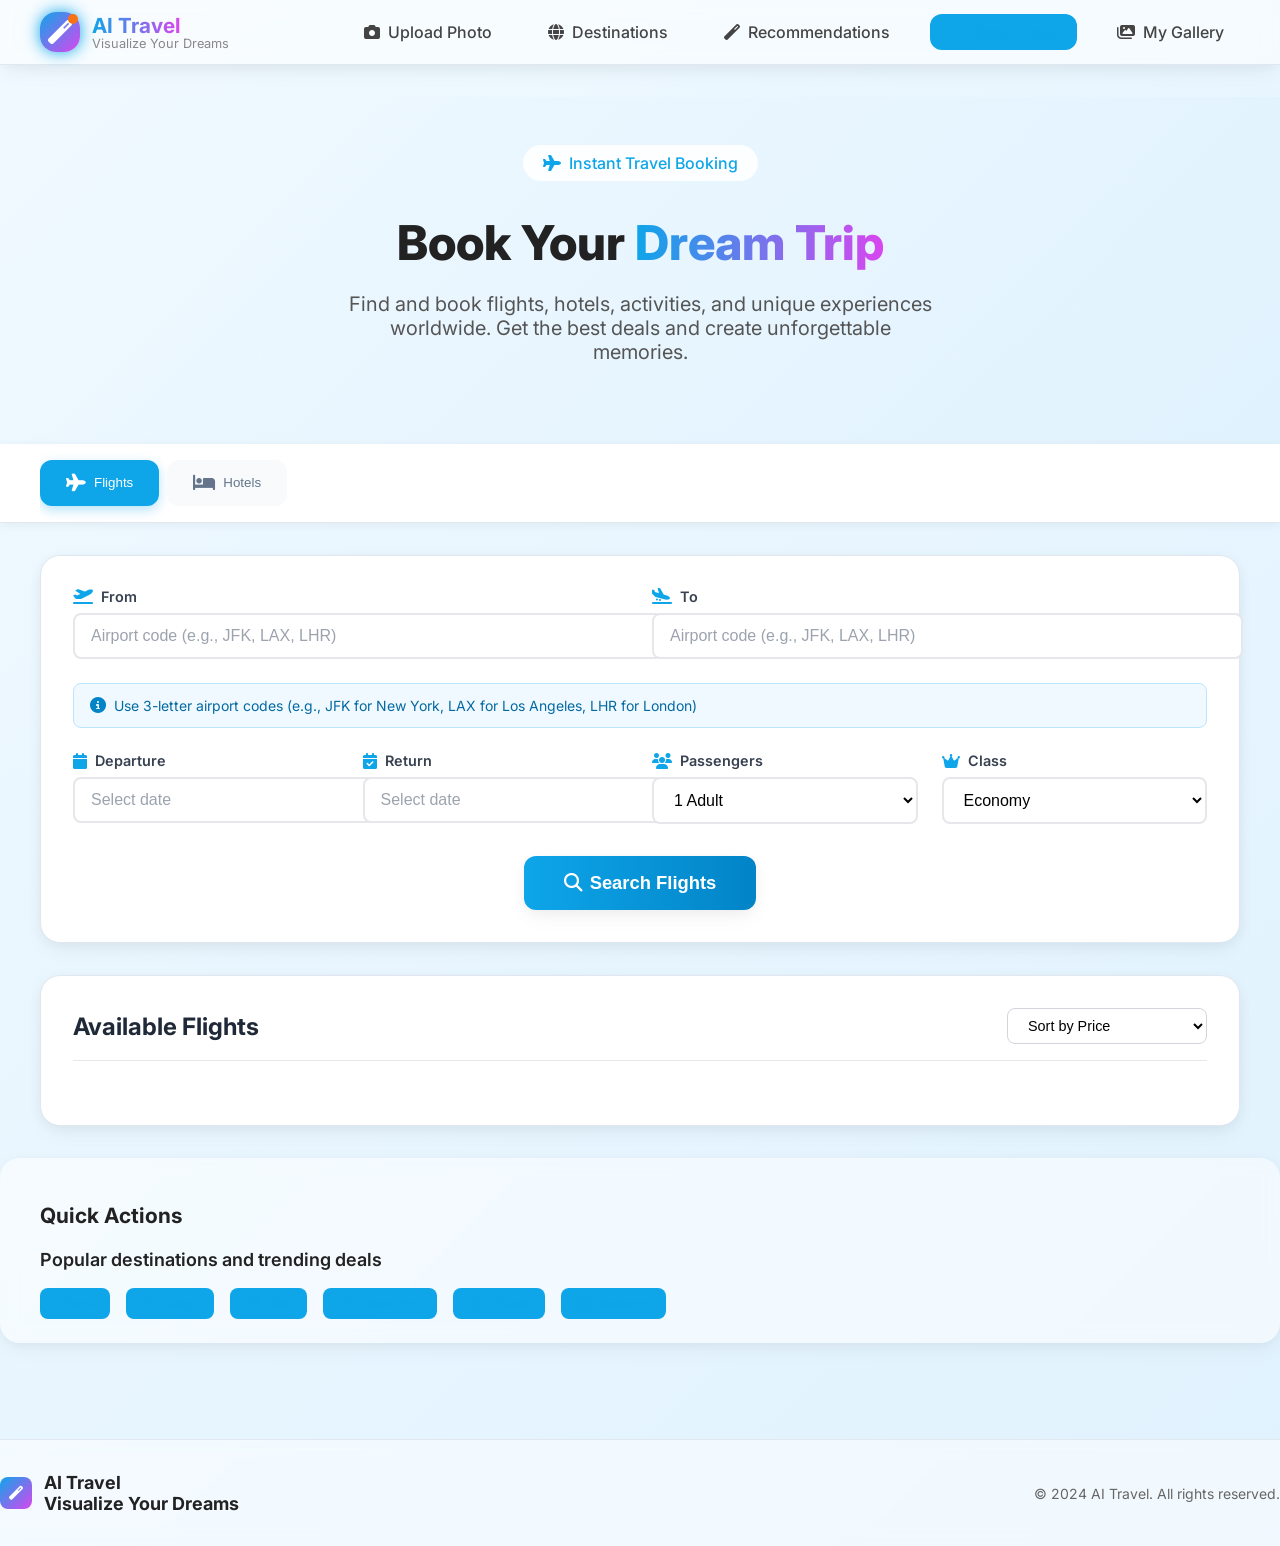
==== commit 0cd252bd: "commmit changes" ====
--- a/frontend/booking.html
+++ b/frontend/booking.html
@@ -130,7 +130,7 @@
                 <input
                   type="text"
                   id="flight-from"
-                  placeholder="Departure city"
+                  placeholder="Airport code (e.g., JFK, LAX, LHR)"
                   class="form-input"
                 />
               </div>
@@ -143,10 +143,18 @@
                 <input
                   type="text"
                   id="flight-to"
-                  placeholder="Destination city"
+                  placeholder="Airport code (e.g., JFK, LAX, LHR)"
                   class="form-input"
                 />
               </div>
+            </div>
+
+            <div class="form-info">
+              <i class="fas fa-info-circle"></i>
+              <span
+                >Use 3-letter airport codes (e.g., JFK for New York, LAX for Los
+                Angeles, LHR for London)</span
+              >
             </div>
 
             <div class="form-row">
--- a/frontend/css/booking.css
+++ b/frontend/css/booking.css
@@ -176,6 +176,29 @@
 
 .form-input::placeholder {
   color: #9ca3af;
+}
+
+/* Form Info */
+.form-info {
+  display: flex;
+  align-items: center;
+  gap: 0.5rem;
+  padding: 0.75rem 1rem;
+  background: #f0f9ff;
+  border: 1px solid #bae6fd;
+  border-radius: 0.5rem;
+  margin-bottom: 1.5rem;
+  font-size: 0.875rem;
+  color: #0369a1;
+}
+
+.form-info i {
+  color: #0284c7;
+  font-size: 1rem;
+}
+
+.form-info span {
+  line-height: 1.4;
 }
 
 /* Autocomplete Styles */
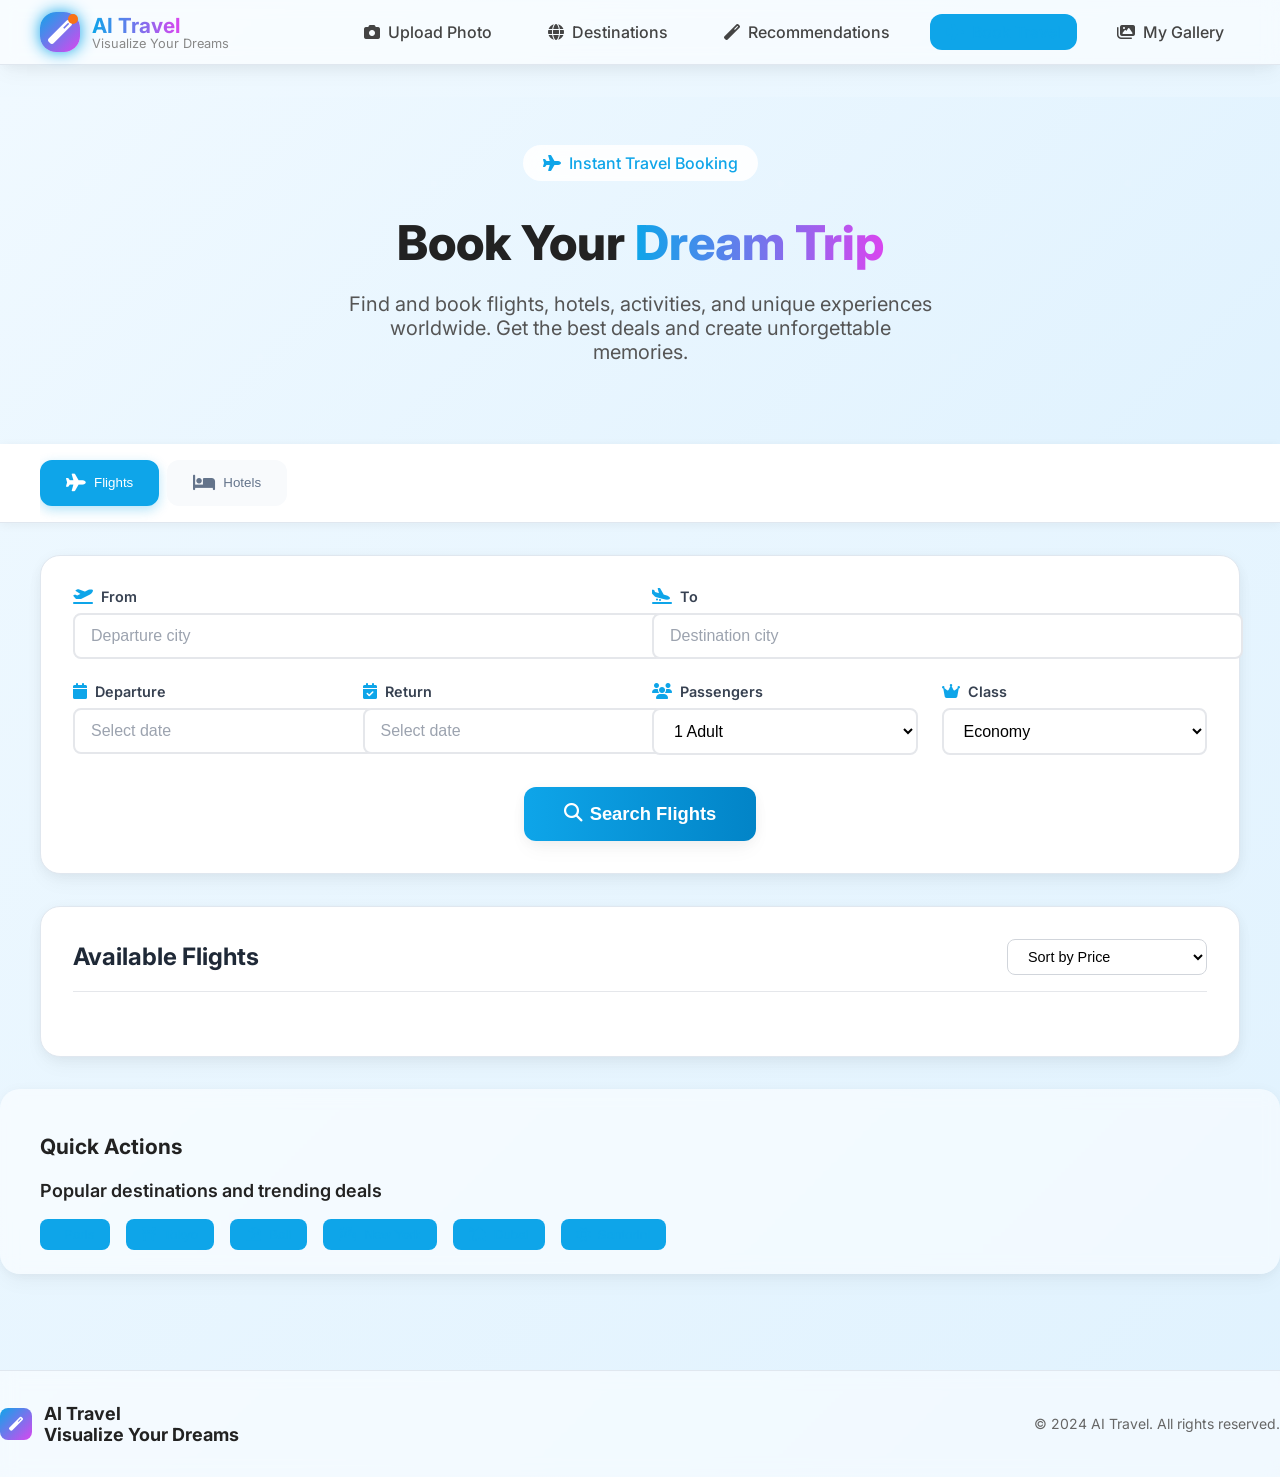
==== commit 2721e087: "Enhance destination generation and environment checks Refactored backend to use GPT-powered destinat" ====
--- a/frontend/booking.html
+++ b/frontend/booking.html
@@ -130,7 +130,7 @@
                 <input
                   type="text"
                   id="flight-from"
-                  placeholder="Airport code (e.g., JFK, LAX, LHR)"
+                  placeholder="Departure city"
                   class="form-input"
                 />
               </div>
@@ -143,18 +143,10 @@
                 <input
                   type="text"
                   id="flight-to"
-                  placeholder="Airport code (e.g., JFK, LAX, LHR)"
+                  placeholder="Destination city"
                   class="form-input"
                 />
               </div>
-            </div>
-
-            <div class="form-info">
-              <i class="fas fa-info-circle"></i>
-              <span
-                >Use 3-letter airport codes (e.g., JFK for New York, LAX for Los
-                Angeles, LHR for London)</span
-              >
             </div>
 
             <div class="form-row">
--- a/frontend/css/style.css
+++ b/frontend/css/style.css
@@ -1045,6 +1045,128 @@
   border-color: var(--primary);
   box-shadow: 0 0 0 3px rgba(14, 165, 233, 0.1);
 }
+
+/* Search Suggestions Dropdown */
+.search-suggestions {
+  position: absolute;
+  top: 100%;
+  left: 0;
+  right: 0;
+  background: #fff;
+  border: 2px solid #e0e7ef;
+  border-top: none;
+  border-radius: 0 0 0.75rem 0.75rem;
+  box-shadow: 0 4px 20px rgba(0, 0, 0, 0.1);
+  z-index: 1000;
+  max-height: 300px;
+  overflow-y: auto;
+}
+
+.search-suggestion-item {
+  padding: 0.75rem 1rem;
+  cursor: pointer;
+  border-bottom: 1px solid #f0f0f0;
+  transition: background-color 0.2s;
+  display: flex;
+  align-items: center;
+  gap: 0.5rem;
+}
+
+.search-suggestion-item:hover,
+.search-suggestion-item.active {
+  background-color: #f8f9fa;
+}
+
+.search-suggestion-item.active {
+  background-color: rgba(14, 165, 233, 0.1);
+  border-left: 3px solid var(--primary);
+}
+
+.search-suggestion-item:last-child {
+  border-bottom: none;
+}
+
+.search-suggestion-icon {
+  color: var(--primary);
+  font-size: 0.875rem;
+}
+
+.search-suggestion-text {
+  flex: 1;
+  font-size: 0.875rem;
+  color: #333;
+}
+
+.search-suggestion-highlight {
+  background-color: rgba(14, 165, 233, 0.1);
+  color: var(--primary);
+  font-weight: 500;
+}
+
+/* Refresh Button */
+.refresh-container {
+  display: flex;
+  align-items: center;
+}
+
+.refresh-btn {
+  display: flex;
+  align-items: center;
+  gap: 0.5rem;
+  padding: 0.75rem 1rem;
+  background: linear-gradient(135deg, var(--primary), var(--secondary));
+  color: #fff;
+  border: none;
+  border-radius: 0.75rem;
+  font-size: 0.875rem;
+  font-weight: 500;
+  cursor: pointer;
+  transition: transform 0.2s, box-shadow 0.2s;
+}
+
+.refresh-btn:hover {
+  transform: translateY(-1px);
+  box-shadow: 0 4px 15px rgba(14, 165, 233, 0.3);
+}
+
+.refresh-btn:active {
+  transform: translateY(0);
+}
+
+.refresh-btn i {
+  transition: transform 0.3s;
+}
+
+.refresh-btn:hover i {
+  transform: rotate(180deg);
+}
+
+.refresh-btn.loading i {
+  animation: spin 1s linear infinite;
+}
+
+/* Results Actions */
+.results-actions {
+  display: flex;
+  align-items: center;
+  gap: 1rem;
+}
+
+.generation-info {
+  display: flex;
+  align-items: center;
+  gap: 0.5rem;
+  padding: 0.5rem 0.75rem;
+  background: rgba(14, 165, 233, 0.1);
+  border-radius: 0.5rem;
+  font-size: 0.875rem;
+  color: var(--primary);
+  font-weight: 500;
+}
+
+.generation-info i {
+  font-size: 0.75rem;
+}
 .filter-container {
   display: flex;
   align-items: center;
@@ -1540,6 +1662,21 @@
     flex-direction: column;
     align-items: stretch;
   }
+  
+  .refresh-btn {
+    width: 100%;
+    justify-content: center;
+  }
+  
+  .search-suggestions {
+    max-height: 200px;
+  }
+  
+  .results-actions {
+    flex-direction: column;
+    align-items: flex-start;
+    gap: 0.5rem;
+  }
 
   .destinations-grid,
   .gallery-grid {
@@ -2192,3 +2329,358 @@
 .main-content .container {
   padding: 0 0.5rem;
 }
+
+/* Detailed Itinerary Styles */
+.detailed-itinerary {
+  max-width: 1000px;
+  margin: 0 auto;
+  padding: 2rem;
+  background: #fff;
+  border-radius: var(--radius);
+  box-shadow: var(--shadow-soft);
+}
+
+.trip-overview {
+  text-align: center;
+  margin-bottom: 3rem;
+  padding-bottom: 2rem;
+  border-bottom: 2px solid #f0f0f0;
+}
+
+.trip-overview h3 {
+  font-size: 2.5rem;
+  font-weight: 700;
+  color: var(--primary);
+  margin-bottom: 1rem;
+}
+
+.trip-meta {
+  display: flex;
+  justify-content: center;
+  gap: 2rem;
+  flex-wrap: wrap;
+  margin-bottom: 1.5rem;
+}
+
+.trip-meta span {
+  background: #f8fafc;
+  padding: 0.5rem 1rem;
+  border-radius: 999px;
+  font-weight: 500;
+  color: #64748b;
+}
+
+.trip-summary {
+  font-size: 1.1rem;
+  color: #64748b;
+  line-height: 1.6;
+  max-width: 600px;
+  margin: 0 auto;
+}
+
+.daily-itinerary,
+.budget-section,
+.tips-section,
+.accommodations-section,
+.restaurants-section {
+  margin-bottom: 3rem;
+}
+
+.daily-itinerary h4,
+.budget-section h4,
+.tips-section h4,
+.accommodations-section h4,
+.restaurants-section h4 {
+  font-size: 1.5rem;
+  font-weight: 600;
+  color: #1e293b;
+  margin-bottom: 1.5rem;
+  display: flex;
+  align-items: center;
+  gap: 0.5rem;
+}
+
+.day-card {
+  background: #f8fafc;
+  border-radius: 1rem;
+  padding: 1.5rem;
+  margin-bottom: 1.5rem;
+  border-left: 4px solid var(--primary);
+}
+
+.day-card h5 {
+  font-size: 1.25rem;
+  font-weight: 600;
+  color: #1e293b;
+  margin-bottom: 1rem;
+}
+
+.timeline {
+  display: grid;
+  gap: 1rem;
+  margin-bottom: 1rem;
+}
+
+.time-slot {
+  background: #fff;
+  border-radius: 0.75rem;
+  padding: 1rem;
+  border-left: 3px solid #e2e8f0;
+}
+
+.time-slot.morning {
+  border-left-color: #fbbf24;
+}
+
+.time-slot.afternoon {
+  border-left-color: #f59e0b;
+}
+
+.time-slot.evening {
+  border-left-color: #7c3aed;
+}
+
+.time-slot .time {
+  font-weight: 600;
+  color: #374151;
+  margin-bottom: 0.5rem;
+  display: block;
+}
+
+.time-slot ul {
+  margin: 0;
+  padding-left: 1.25rem;
+}
+
+.time-slot li {
+  margin-bottom: 0.25rem;
+  color: #4b5563;
+}
+
+.day-details {
+  display: flex;
+  gap: 1rem;
+  flex-wrap: wrap;
+  margin-top: 1rem;
+  padding-top: 1rem;
+  border-top: 1px solid #e5e7eb;
+}
+
+.day-details span {
+  background: #fff;
+  padding: 0.5rem 1rem;
+  border-radius: 999px;
+  font-size: 0.875rem;
+  color: #6b7280;
+  border: 1px solid #e5e7eb;
+}
+
+.budget-breakdown {
+  display: grid;
+  gap: 1rem;
+}
+
+.budget-item,
+.budget-total,
+.budget-per-person {
+  display: flex;
+  justify-content: space-between;
+  align-items: center;
+  padding: 1rem;
+  background: #f8fafc;
+  border-radius: 0.75rem;
+  border-left: 4px solid #e2e8f0;
+}
+
+.budget-total {
+  background: #dbeafe;
+  border-left-color: var(--primary);
+  font-weight: 600;
+}
+
+.budget-per-person {
+  background: #f0f9ff;
+  border-left-color: var(--primary);
+}
+
+.budget-category {
+  font-weight: 500;
+  color: #374151;
+}
+
+.budget-amount {
+  font-weight: 600;
+  color: var(--primary);
+}
+
+.tips-category {
+  background: #f8fafc;
+  border-radius: 0.75rem;
+  padding: 1.5rem;
+  margin-bottom: 1rem;
+}
+
+.tips-category h5 {
+  font-size: 1.125rem;
+  font-weight: 600;
+  color: #1e293b;
+  margin-bottom: 1rem;
+}
+
+.tips-category ul {
+  margin: 0;
+  padding-left: 1.25rem;
+}
+
+.tips-category li {
+  margin-bottom: 0.5rem;
+  color: #4b5563;
+}
+
+.accommodations-section .accommodation-item,
+.restaurants-section .restaurant-item {
+  background: #f8fafc;
+  border-radius: 0.75rem;
+  padding: 1.5rem;
+  margin-bottom: 1rem;
+  border-left: 4px solid #e2e8f0;
+}
+
+.accommodation-item h5,
+.restaurant-item h5 {
+  font-size: 1.125rem;
+  font-weight: 600;
+  color: #1e293b;
+  margin-bottom: 0.5rem;
+}
+
+.accommodation-item .meta,
+.restaurant-item .meta {
+  display: flex;
+  gap: 1rem;
+  flex-wrap: wrap;
+  margin-bottom: 1rem;
+}
+
+.accommodation-item .meta span,
+.restaurant-item .meta span {
+  background: #fff;
+  padding: 0.25rem 0.75rem;
+  border-radius: 999px;
+  font-size: 0.875rem;
+  color: #6b7280;
+  border: 1px solid #e5e7eb;
+}
+
+.accommodation-item .amenities,
+.restaurant-item .dishes {
+  margin-bottom: 1rem;
+}
+
+.accommodation-item .amenities h6,
+.restaurant-item .dishes h6 {
+  font-weight: 600;
+  color: #374151;
+  margin-bottom: 0.5rem;
+}
+
+.accommodation-item .amenities ul,
+.restaurant-item .dishes ul {
+  margin: 0;
+  padding-left: 1.25rem;
+}
+
+.accommodation-item .amenities li,
+.restaurant-item .dishes li {
+  color: #4b5563;
+  margin-bottom: 0.25rem;
+}
+
+.accommodation-item .pros-cons,
+.restaurant-item .reservation {
+  display: flex;
+  gap: 1rem;
+}
+
+.accommodation-item .pros,
+.accommodation-item .cons {
+  flex: 1;
+}
+
+.accommodation-item .pros h6,
+.accommodation-item .cons h6 {
+  font-weight: 600;
+  margin-bottom: 0.5rem;
+}
+
+.accommodation-item .pros h6 {
+  color: var(--success);
+}
+
+.accommodation-item .cons h6 {
+  color: var(--error);
+}
+
+.accommodation-item .pros ul,
+.accommodation-item .cons ul {
+  margin: 0;
+  padding-left: 1.25rem;
+}
+
+.accommodation-item .pros li,
+.accommodation-item .cons li {
+  font-size: 0.875rem;
+  margin-bottom: 0.25rem;
+}
+
+.accommodation-item .pros li {
+  color: var(--success);
+}
+
+.accommodation-item .cons li {
+  color: var(--error);
+}
+
+.booking-action {
+  text-align: center;
+  margin-top: 3rem;
+  padding-top: 2rem;
+  border-top: 2px solid #f0f0f0;
+}
+
+.booking-action .btn {
+  font-size: 1.125rem;
+  padding: 1rem 2rem;
+}
+
+/* Mobile responsiveness for detailed itinerary */
+@media (max-width: 768px) {
+  .detailed-itinerary {
+    padding: 1rem;
+  }
+  
+  .trip-overview h3 {
+    font-size: 2rem;
+  }
+  
+  .trip-meta {
+    gap: 1rem;
+  }
+  
+  .trip-meta span {
+    font-size: 0.875rem;
+  }
+  
+  .day-details {
+    flex-direction: column;
+    gap: 0.5rem;
+  }
+  
+  .day-details span {
+    text-align: center;
+  }
+  
+  .accommodation-item .pros-cons {
+    flex-direction: column;
+  }
+}
--- a/frontend/css/booking.css
+++ b/frontend/css/booking.css
@@ -176,29 +176,6 @@
 
 .form-input::placeholder {
   color: #9ca3af;
-}
-
-/* Form Info */
-.form-info {
-  display: flex;
-  align-items: center;
-  gap: 0.5rem;
-  padding: 0.75rem 1rem;
-  background: #f0f9ff;
-  border: 1px solid #bae6fd;
-  border-radius: 0.5rem;
-  margin-bottom: 1.5rem;
-  font-size: 0.875rem;
-  color: #0369a1;
-}
-
-.form-info i {
-  color: #0284c7;
-  font-size: 1rem;
-}
-
-.form-info span {
-  line-height: 1.4;
 }
 
 /* Autocomplete Styles */
